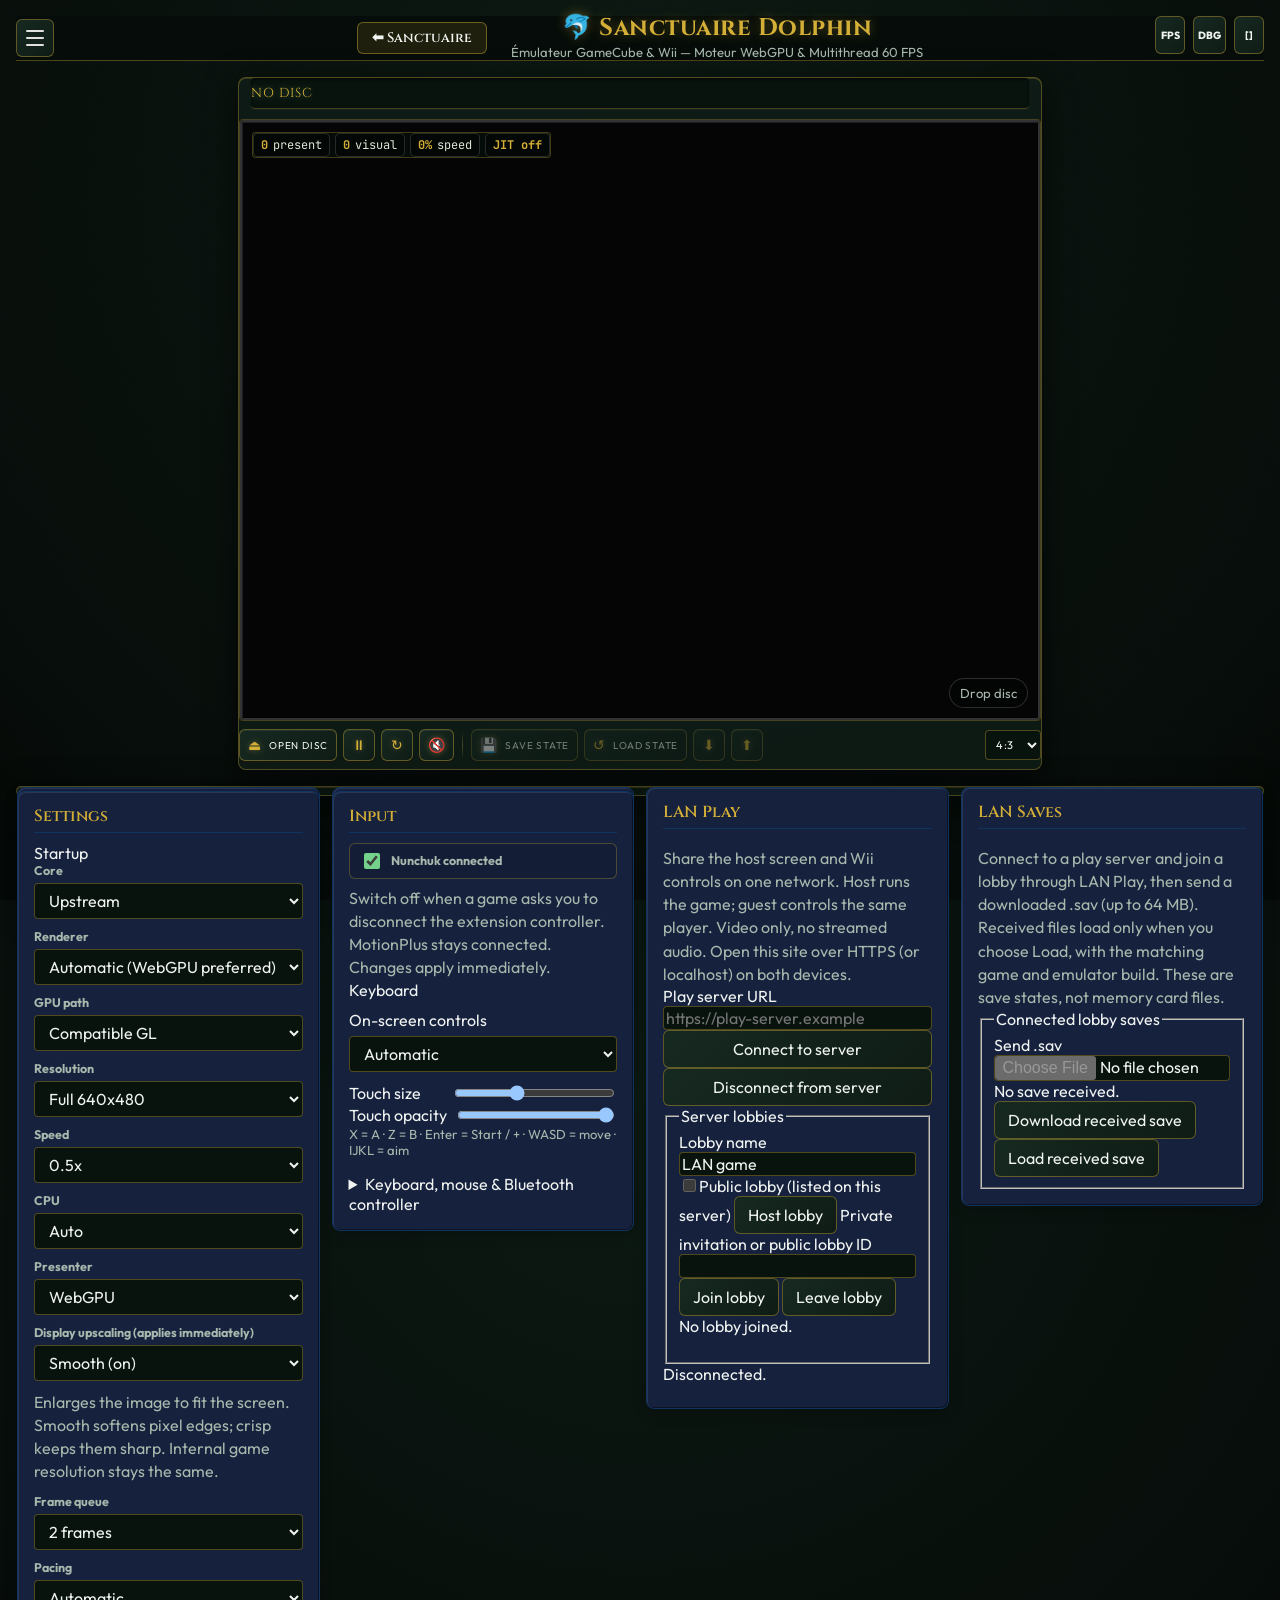
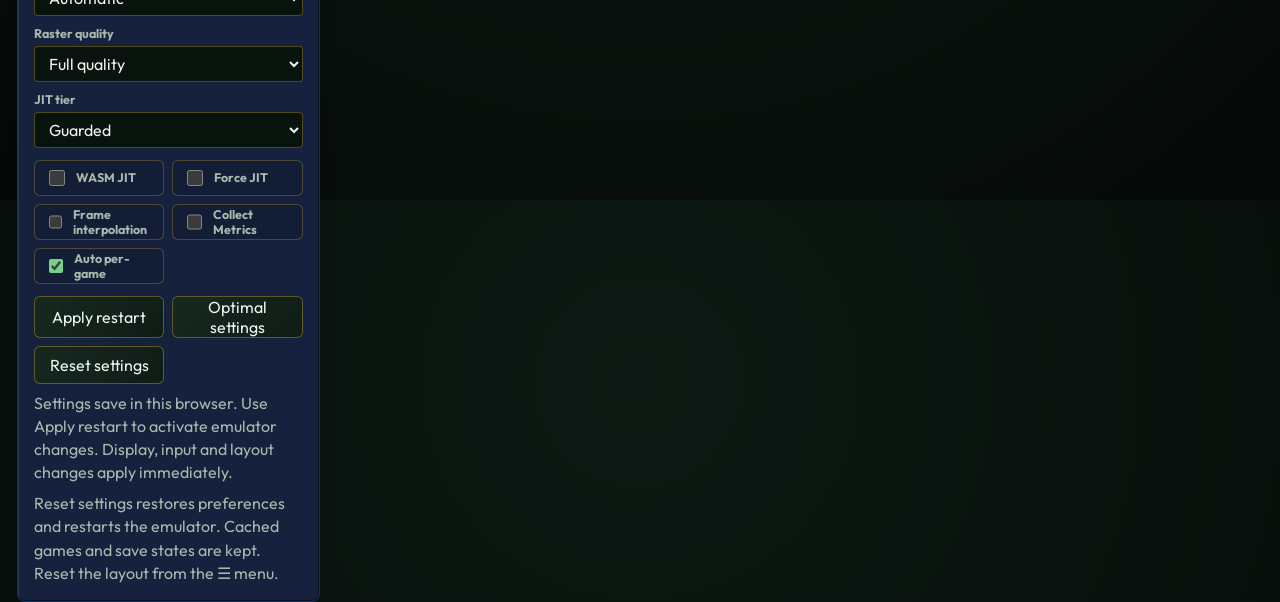
==== emulators/dolphin/index.html @ 34f6f2fa "feat(dolphin): intégrer l'émulateur GameCube et Wii avec WebGPU 60 FPS et thème Sanctuaire" ====
<!doctype html>
<html lang="fr">
  <head>
    <meta charset="utf-8">
    <meta name="viewport" content="width=device-width, initial-scale=1, viewport-fit=cover">
    <title>Sanctuaire Dolphin — GameCube &amp; Wii — Quentin Beaud</title>
    <link rel="icon" type="image/svg+xml" href="./app-icon.svg" />
    <link rel="stylesheet" href="./src/styles.css">
    <link rel="stylesheet" href="./src/azahar-theme.css">
    <link rel="stylesheet" href="./dark-sanctuary.css">
  </head>
  <body>
    <div class="app-shell">
      <header class="topbar">
        <a href="../../#retro-vault" class="sanctuary-back-btn" title="Retourner au Sanctuaire RetroVault">⬅ Sanctuaire</a>
        <button type="button" class="menu-toggle" id="btn-layout-menu" aria-label="Layout menu" aria-expanded="false" aria-controls="layout-menu"><span></span><span></span><span></span></button>
        <div class="brand">
          <span class="mark" aria-hidden="true"></span>
          <div>
            <h1>🐬 Sanctuaire Dolphin</h1>
            <p id="coreLabel">Émulateur GameCube &amp; Wii — Moteur WebGPU &amp; Multithread 60 FPS</p>
          </div>
        </div>
        <div class="topbar-actions">
          <span class="status-pill" id="statusPill">Booting</span>
          <button class="icon-button" id="overlayToggle" type="button" title="Toggle FPS overlay" aria-pressed="true">FPS</button>
          <button class="icon-button" id="debugToggle" type="button" title="Toggle diagnostics" aria-expanded="false" aria-controls="debugPanel">DBG</button>
          <button class="icon-button tip" id="panelToggle" type="button"
                  data-tip="Show or hide the side panel" aria-expanded="true"
                  aria-controls="controlPanel" aria-label="Hide side panel">PANEL</button>
          <button class="icon-button" id="fullscreenButton" type="button" title="Fullscreen" aria-label="Fullscreen">[]</button>
        </div>
      </header>

          <aside class="layout-menu" id="layout-menu" hidden aria-label="Layout menu">
        <div class="layout-menu-header">
            <h2>☰ Layout</h2>
            <button type="button" class="btn btn-secondary layout-menu-close" id="btn-layout-menu-close" aria-label="Close layout menu">✕</button>
        </div>
        <div class="speed-control">
            <label for="layout-widget-width">
                <span>Widget width</span><output id="layout-widget-width-value">260px</output>
            </label>
            <input id="layout-widget-width" type="range" min="200" max="480" step="10" value="260"
                   aria-label="Minimum widget width">
        </div>
        <div class="speed-control">
            <label for="layout-gap">
                <span>Spacing</span><output id="layout-gap-value">12px</output>
            </label>
            <input id="layout-gap" type="range" min="4" max="28" step="2" value="12" aria-label="Spacing between widgets">
        </div>
        <label class="mode-help audio-toggle">
            <input type="checkbox" id="layout-beside-screen" checked>
            Place widgets beside the screen when there is room
        </label>
        <h3 class="layout-menu-subhead">Widgets</h3>
        <ul class="layout-widget-list" id="layout-widget-list"></ul>
        <div class="mode-help">Drag a widget by its title to move it, drag its corner to resize it, or use the buttons here. Double-click a corner to reset that widget's size.</div>
        <button type="button" class="btn btn-primary" id="btn-layout-reset" style="margin-top:10px;">↺ Reset to default layout</button>
        <button type="button" class="btn btn-secondary" id="resetAllButton" style="margin-top:10px;">Reset all settings &amp; layout</button>
        <p class="mode-help">Resetting settings restarts the emulator. Cached games and save states are kept.</p>
    </aside>
    <div class="layout-menu-backdrop" id="layout-menu-backdrop" hidden></div>


      <main class="workspace main-layout">
        <section class="play-area canvas-panel" aria-label="Emulator">
          <div class="crt-set" id="dropZone">
            <!-- LCD strip in the bezel. Carries the game identity that used to
                 live in the side panel, so the panel can be hidden entirely
                 without losing what is loaded. -->
            <div class="lcd-strip" aria-hidden="true">
              <span class="lcd-title" id="lcdTitle">NO DISC</span>
              <span class="lcd-meta" id="lcdMeta"></span>
            </div>
            <div class="crt-bezel">
              <div class="screen-viewport">
                <canvas id="screen" width="640" height="480" aria-label="Emulator screen"></canvas>
                <div class="blank-probe-notice" id="blankProbeNotice" role="status" hidden></div>
                <div class="screen-osd" id="screenHud">
                  <span><strong id="hudFps">0</strong> present</span>
                  <span><strong id="hudVisualFps">0</strong> visual</span>
                  <span><strong id="hudSpeed">0%</strong> speed</span>
                  <span><strong id="hudJit">JIT off</strong></span>
                  <span id="hudResolution">640x480</span>
                  <span><strong id="hudCoreFps">0</strong> core</span>
                  <span><strong id="hudFrame">0</strong> frame</span>
                  <span><strong id="hudGlSwap">0</strong> gl</span>
                  <span><strong id="hudMode">-</strong></span>
                  <span><strong id="hudWatchdog">0/0</strong> wd</span>
                  <span><strong id="hudGap">0/0</strong>ms gap</span>
                  <span><strong id="hudGlError">0x0</strong> glerr</span>
                  <span><strong id="hudDraw">0/0</strong> draw</span>
                  <span><strong id="hudNz">0</strong> nz</span>
                  <span><strong id="hudUnderDrop">0/0</strong> u/d</span>
                  <span><strong id="hudQueue">0/0</strong> q</span>
                  <span><strong id="hudJitCache">0/0</strong> jitc</span>
                  <span><strong id="hudRunloop">-/-</strong>us runloop</span>
                  <span><strong id="hudWgx">-</strong> wgx</span>
                  <span id="hudStatus" style="opacity:.7"></span>
                </div>
                <div class="drop-badge" id="dropBadge">Drop disc</div>
                <div class="scanlines" aria-hidden="true"></div>
              </div>
            </div>
            <div class="crt-footer">
              <span class="power-light"></span>
              <div class="transport" aria-label="Playback controls">
                <label class="file-button tip" data-tip="Open a GameCube disc image">
                  <span class="glyph" aria-hidden="true">&#x23CF;</span>
                  <span class="btn-text">Open disc</span>
                  <input id="romInput" type="file" accept=".iso,.gcm,.rvz,.wbfs,.wad,.dol,.elf">
                </label>
                <button id="runButton" class="tip" type="button" data-tip="Pause or resume emulation" aria-label="Pause">
                  <span class="glyph" aria-hidden="true">&#x23F8;</span>
                </button>
                <button id="resetButton" class="tip" type="button" data-tip="Reset the console" aria-label="Reset">
                  <span class="glyph" aria-hidden="true">&#x21BB;</span>
                </button>
                <button id="muteButton" class="tip" type="button" data-tip="Mute or unmute audio" aria-label="Muted">
                  <span class="glyph" aria-hidden="true">&#x1F507;</span>
                </button>
                <span class="transport-sep" aria-hidden="true"></span>
                <button id="saveButton" class="tip" type="button" data-tip="Save state to the selected slot" aria-label="Save state" disabled>
                  <span class="glyph" aria-hidden="true">&#x1F4BE;</span>
                  <span class="btn-text">Save state</span>
                </button>
                <button id="loadButton" class="tip" type="button" data-tip="Load state from the selected slot" aria-label="Load state" disabled>
                  <span class="glyph" aria-hidden="true">&#x21BA;</span>
                  <span class="btn-text">Load state</span>
                </button>
                <button id="dlStateButton" class="tip" type="button" data-tip="Download the current save state" aria-label="Download state" disabled>
                  <span class="glyph" aria-hidden="true">&#x2B07;</span>
                </button>
                <label class="file-button tip" data-tip="Upload a save state file" aria-label="Upload state">
                  <span class="glyph" aria-hidden="true">&#x2B06;</span>
                  <input id="ulStateInput" type="file" accept=".sav" disabled>
                </label>
              </div>
                            <label class="aspect-select tip" data-tip="Screen aspect ratio">
                <span class="sr-only">Aspect ratio</span>
                <select id="aspectSelect">
                  <option value="4:3">4:3</option>
                  <option value="16:9">16:9</option>
                </select>
              </label>
              <span class="volume-dial tip" data-tip="Volume">
                            <input id="volumeDial" type="range" min="0" max="100" value="100"
                            aria-label="Volume" orient="vertical">
                            <span class="dial-face" aria-hidden="true"><i></i></span>
                            </span>
                            </div>
                            </div>

              <div class="touch-controls" id="touch-controls" role="group" aria-label="On-screen controls" hidden>
                <div class="touch-half touch-left">
                  <div class="touch-shoulders"><button class="touch-btn touch-shoulder" data-touch-button="L" aria-label="Nunchuk C / left trigger">C / L</button><button class="touch-btn touch-shoulder" data-touch-button="R" aria-label="Nunchuk Z / right trigger">Z / R</button></div>
                  <div class="touch-stick" data-touch-stick="main" role="group" aria-label="Movement stick"><i class="touch-stick-knob"></i></div>
                  <div class="touch-dpad" role="group" aria-label="D-pad">
                    <button class="touch-dpad-arm touch-dpad-up" data-touch-button="D_UP" aria-label="D-pad up"></button><button class="touch-dpad-arm touch-dpad-left" data-touch-button="D_LEFT" aria-label="D-pad left"></button><button class="touch-dpad-arm touch-dpad-right" data-touch-button="D_RIGHT" aria-label="D-pad right"></button><button class="touch-dpad-arm touch-dpad-down" data-touch-button="D_DOWN" aria-label="D-pad down"></button><span class="touch-dpad-center"></span>
                  </div>
                  <div class="touch-system"><button class="touch-btn touch-system-btn" data-touch-button="Z" aria-label="Minus / GameCube Z">− / Z</button><button class="touch-btn touch-system-btn" data-touch-button="WII_HOME">HOME</button><button class="touch-btn touch-system-btn" data-touch-button="NUNCHUK_SHAKE" aria-label="Shake Nunchuk">NC ↝</button></div>
                </div>
                <div class="touch-half touch-right">
                  <div class="touch-shoulders"><button class="touch-btn touch-shoulder" data-touch-button="START" aria-label="Plus / Start">+ / START</button><button class="touch-btn touch-shoulder" data-touch-button="WII_SHAKE" aria-label="Shake Wii Remote">SHAKE</button></div>
                  <div class="touch-stick touch-stick-cstick" data-touch-stick="pointer" role="group" aria-label="Wii pointer / C-stick"><i class="touch-stick-knob"></i></div>
                  <div class="touch-face">
                    <button class="touch-btn touch-face-btn touch-face-x" data-touch-button="X" aria-label="Wii 1 / GameCube X">1 / X</button><button class="touch-btn touch-face-btn touch-face-y" data-touch-button="Y" aria-label="Wii 2 / GameCube Y">2 / Y</button><button class="touch-btn touch-face-btn touch-face-a" data-touch-button="A">A</button><button class="touch-btn touch-face-btn touch-face-b" data-touch-button="B">B</button>
                  </div>
                </div>
              </div>
                            </section>

                            <aside class="control-panel" id="controlPanel" aria-label="Emulator controls">
                            <div class="controls-panel" id="widget-grid">
                            <section class="panel-block game-block card" data-widget="game">
                            <h2>Game</h2>
<span id="gameSize">No file</span>
                            <p class="game-title" id="gameTitle">No game loaded</p>
                            <p class="muted" id="mountNote">Dolphin WASM core</p>
                            </section>

                            <section class="panel-block card save-state-panel" data-widget="savestates" id="saveStatePanel">
                            <h2>Save states</h2>
                            <p class="save-state-status muted" data-save-status role="status" aria-live="polite">Open a game, then save your progress to a slot.</p>
                            <ol class="save-slot-list" data-save-slots aria-label="Save slots"></ol>
                            <div class="save-state-files">
                            <button type="button" data-save-download disabled>Download .sav</button>
                            <button type="button" data-save-upload disabled>Upload .sav</button>
                            </div>
                            <p class="muted save-state-note">Save stores your current progress; saving again replaces that slot. To continue later, open the same game and choose Load. Slots stay in this browser for the same emulator build. Download .sav for a backup. The Save state / Load state buttons use the selected slot, including in fullscreen.</p>
                            </section>

                            <section class="panel-block card" data-widget="lanplay" id="lanPlay">
                            <h2>LAN Play</h2>
                            <p class="muted">Share the host screen and Wii controls on one network. Host runs the game; guest controls the same player. Video only, no streamed audio. Open this site over HTTPS (or localhost) on both devices.</p>
                            <label>Play server URL<input id="lanServerUrl" type="url" placeholder="https://play-server.example"></label>
                            <button id="lanConnect" type="button">Connect to server</button>
                            <button id="lanDisconnect" type="button">Disconnect from server</button>
                            <fieldset id="lanLobbyActions" disabled>
                            <legend>Server lobbies</legend>
                            <label>Lobby name<input id="lanLobbyName" maxlength="60" value="LAN game"></label>
                            <label><input id="lanPublic" type="checkbox">Public lobby (listed on this server)</label>
                            <button id="lanHost" type="button">Host lobby</button>
                            <label>Private invitation or public lobby ID<input id="lanInvite"></label>
                            <button id="lanJoin" type="button">Join lobby</button>
                            <button id="lanLeave" type="button">Leave lobby</button>
                            <p id="lanRoom" role="status">No lobby joined.</p>
                            <ul id="lanLobbies" aria-label="Public lobbies"></ul>
                            </fieldset>
                            <p id="lanStatus" role="status" aria-live="polite">Disconnected.</p>
                            <video id="lanVideo" controls autoplay playsinline muted hidden></video>
                            <div id="lanControls" aria-label="Remote controls"></div>
                            </section>
                            <section class="panel-block card" data-widget="lansaves">
                            <h2>LAN Saves</h2>
                            <p class="muted">Connect to a play server and join a lobby through LAN Play, then send a downloaded .sav (up to 64 MB). Received files load only when you choose Load, with the matching game and emulator build. These are save states, not memory card files.</p>
                            <fieldset id="lanSaveActions" disabled><legend>Connected lobby saves</legend>
                            <label>Send .sav<input id="lanSend" type="file" accept=".sav"></label>
                            <p id="lanReceived" role="status">No save received.</p>
                            <button id="lanDownload" type="button" disabled>Download received save</button>
                            <button id="lanLoad" type="button" disabled>Load received save</button>
                            </fieldset>
                            </section>

                            <form class="settings-panel card" data-widget="settings" data-default-span="2" id="settingsForm">
                            <h2>Settings</h2>
<span id="settingsSummary">Startup</span>

                            <div class="setting-grid">
                            <label>
                              <span>Core</span>
                              <select id="settingCore">

                              <option value="upstream">Upstream</option>
                              </select>
                            </label>

                            <label>
                              <span>Renderer</span>
                              <select id="settingVideo">
                              <option value="auto">Automatic (WebGPU preferred)</option>
                              <option value="software">Software fallback</option>
                              <option value="wgpu">WebGPU hardware (experimental)</option>
                              <option value="ogl">OpenGL GPU</option>
                              <option value="null">Null video</option>
                              </select>
                            </label>

                            <label>
                              <span>GPU path</span>
                              <select id="settingOglProxy">
                              <option value="proxy">Compatible GL</option>
                              <option value="worker">Direct worker GL</option>
                              <option value="main">Main thread GL</option>
                              <option value="readback">Readback debug</option>
                              </select>
                            </label>

                            <label>
                              <span>Resolution</span>
                              <select id="settingResolution">
                              <option value="full">Full 640x480</option>
                              <option value="0.75">75% present</option>
                              <option value="half">Half 320x240</option>
                              </select>
                            </label>

                            <label>
                              <span>Speed</span>
                              <select id="settingSpeed">
                              <option value="0.5">0.5x</option>
                              <option value="0.75">0.75x</option>
                              <option value="1">1x</option>
                              <option value="1.25">1.25x</option>
                              <option value="1.5">1.5x</option>
                              <option value="unlimited">Unlimited</option>
                              </select>
                            </label>

                            <label>
                              <span>CPU</span>
                              <select id="settingCpu">
                              <option value="auto">Auto</option>
                              <option value="single">Single thread</option>
                              <option value="dual">Dual core</option>
                              </select>
                            </label>

                            <label>
                              <span>Presenter</span>
                              <select id="settingPresenter">
                              <option value="webgpu">WebGPU</option>
                              <option value="webgl">WebGL</option>
                              <option value="2d">Canvas 2D</option>
                              </select>
                            </label>

                            <label>
                              <span>Display upscaling (applies immediately)</span>
                              <select id="displayUpscaling">
                                <option value="smooth" selected>Smooth (on)</option>
                                <option value="crisp">Crisp pixels</option>
                              </select>
                            </label>
                            <p class="muted">Enlarges the image to fit the screen. Smooth softens pixel edges; crisp keeps them sharp. Internal game resolution stays the same.</p>

                            <label>
                              <span>Frame queue</span>
                              <select id="settingQueue">
                              <option value="2">2 frames</option>
                              <option value="4">4 frames</option>
                              <option value="8">8 frames</option>
                              <option value="12">12 frames</option>
                              </select>
                            </label>

                            <label>
                              <span>Pacing</span>
                              <select id="settingPacing">
                              <option value="auto">Automatic</option>
                              <option value="tick">Tick</option>
                              <option value="smooth">Smooth</option>
                              <option value="direct">Direct</option>
                              </select>
                            </label>

                            <label>
                              <span>Raster quality</span>
                              <select id="settingFastSw">
                              <option value="0">Full quality</option>
                              <option value="1">Balanced</option>
                              <option value="2">Emergency speed</option>
                              </select>
                            </label>

                            <label>
                              <span>JIT tier</span>
                              <select id="settingJitTier">
                              <option value="guarded">Guarded</option>
                              <option value="mixed">Mixed experimental</option>
                              </select>
                            </label>
                            </div>

                            <div class="toggle-row">
                            <label class="switch-line">
                              <input id="settingWasmJit" type="checkbox">
                              <span>WASM JIT</span>
                            </label>
                            <label class="switch-line">
                              <input id="settingForceJit" type="checkbox">
                              <span>Force JIT</span>
                            </label>
                            <label class="switch-line" title="Hardware WebGPU on 90 Hz+ displays: adds motion-interpolated in-between images. Game speed and physics are unchanged; adds up to one frame of delay.">
                              <input id="settingFrameInterp" type="checkbox">
                              <span>Frame interpolation</span>
                            </label>
                            <label class="switch-line">
                              <input id="settingMetrics" type="checkbox">
                              <span>Collect Metrics</span>
                            </label>
                            <label class="switch-line tip" data-tip="Pick the renderer from measured per-game results">
                              <input id="settingAutoProfile" type="checkbox" checked>
                              <span>Auto per-game</span>
                            </label>
                            </div>

                            <div class="settings-actions">
                            <button id="settingsApplyButton" type="submit">Apply restart</button>
                            <button id="settingsPresetButton" type="button" title="Hardware WebGPU with software fallback and automatic JIT startup">Optimal settings</button>
                            <button id="settingsResetButton" type="button">Reset settings</button>
                            </div>
                            <p class="muted" id="settingsSaveStatus" role="status">Settings save in this browser. Use Apply restart to activate emulator changes. Display, input and layout changes apply immediately.</p>
                            <p class="muted">Reset settings restores preferences and restarts the emulator. Cached games and save states are kept. Reset the layout from the ☰ menu.</p>
                            </form>

                            <section class="panel-block card" data-widget="input">
                            <h2>Input</h2>
                            <label class="switch-line"><input id="nunchukConnected" type="checkbox" role="switch" checked><span>Nunchuk connected</span></label>
                            <p class="muted">Switch off when a game asks you to disconnect the extension controller. MotionPlus stays connected. Changes apply immediately.</p>
<span id="inputSource">Keyboard</span>
                            <div class="control-grid" id="controlGrid"></div>
                            <label class="touch-mode-label">On-screen controls <select id="touchMode"><option value="auto">Automatic</option><option value="on">Always show</option><option value="off">Hidden</option></select></label>
                            <label class="touch-look-label">Touch size <input id="touchSize" type="range" min="70" max="150" step="5" value="100" aria-label="On-screen control size"></label>
                            <label class="touch-look-label">Touch opacity <input id="touchOpacity" type="range" min="20" max="100" step="5" value="100" aria-label="On-screen control opacity"></label>
                            <p class="keyboard-hint">X = A · Z = B · Enter = Start / + · WASD = move · IJKL = aim</p>
                            <details class="input-settings"><summary>Keyboard, mouse &amp; Bluetooth controller</summary>
                            <p>GameCube port 1 and Wii Remote + Nunchuk. Wii: X = A, Z = B, V/B = 1/2, Enter = +, C = −, Q/E = Nunchuk C/Z, H = Home. Keyboard: WASD main stick, IJKL C-stick, arrows D-pad, X/Z/V/B face buttons, Enter Start, Q/E triggers, C Z.</p>
                            <div id="keyboardBindings" class="control-grid"></div>
                            <button type="button" id="resetBindings">Reset keyboard bindings</button>
                            <label>Mouse / Wii pointer <select id="mouseMode"><option value="cstick" selected>Wii pointer / C-stick</option><option value="stick">Main stick</option><option value="tilt">Wii tilt (hold and drag)</option><option value="off">Disabled</option></select></label>
                            <p>Mouse hover tracks the Wii pointer over the play area by default, including fullscreen. No click is needed to aim. Main stick: hold and drag, release to center. Left / right buttons = A / B. Middle click = Remote shake; Shift + middle click or Forward side button = Nunchuk shake. In Wii tilt mode, hold and drag from the center; release to stop tilting. Minus remains on keyboard C.</p>
                            <p>Simulated Wii motion: Space = Remote shake, left Shift = Nunchuk shake, numpad 4/6/8/2 = tilt left/right/forward/backward. All bindings can be changed above.</p>
                            <label>Controller <select id="controllerSelect"><option value="auto">Automatic</option><option value="off">Disabled</option></select></label>
                            <label>Controller right stick <select id="controllerMotionMode"><option value="pointer">Wii pointer / C-stick</option><option value="tilt">Wii tilt</option></select></label>
                            <label>Stick deadzone <input id="controllerDeadzone" type="range" min="0" max="0.5" step="0.01" value="0.18"></label>
                            <p id="controllerStatus" role="status">Pair in device Bluetooth settings, then press a controller button.</p>
                            <p>USB and Bluetooth standard controllers: face buttons A/B/1/2, left stick = Nunchuk, right stick = Wii pointer, D-pad, Start = +, shoulders/triggers = Nunchuk C/Z, Select = −, Guide = Home. GameCube mappings also work. Click the left / right stick to shake the Remote / Nunchuk. Select Wii tilt above to tilt with the right stick; release to center. These controls simulate motion; physical controller motion sensors are not required.</p>
                            </details>
                            </section>
<section class="debug-panel" id="debugPanel" aria-label="Diagnostics" hidden>
                            <section class="panel-block">
                            <div class="section-heading">
                            <h2>Boot</h2>
                            <span id="bootStatus">No disc</span>
                            </div>
                            <div class="metric-row">
                            <span>Apploader</span>
                            <strong id="bootApploader">-</strong>
                            </div>
                            <div class="metric-row">
                            <span>Boot DOL</span>
                            <strong id="bootDol">-</strong>
                            </div>
                            <div class="metric-row">
                            <span>FST</span>
                            <strong id="bootFst">-</strong>
                            </div>
                            <div class="metric-row">
                            <span>Image</span>
                            <strong id="bootImage">-</strong>
                            </div>
                            <div class="metric-row">
                            <span>Entry</span>
                            <strong id="bootEntry">-</strong>
                            </div>
                            <p class="muted compact" id="bootBlocker">No boot attempt</p>
                            <div class="root-entry-list" id="rootEntryList" aria-label="Disc root entries"></div>
                            </section>

                            <section class="panel-block">
                            <div class="section-heading">
                            <h2>Runtime</h2>
                            <span id="coreMode">Demo</span>
                            </div>
                            <div class="metric-row">
                            <span>Frame</span>
                            <strong id="frameCounter">0</strong>
                            </div>
                            <div class="metric-row">
                            <span>Present FPS</span>
                            <strong id="fpsCounter">0</strong>
                            </div>
                            <div class="metric-row">
                            <span>Visual FPS</span>
                            <strong id="visualFpsCounter">0</strong>
                            </div>
                            <div class="metric-row">
                            <span>UI FPS</span>
                            <strong id="uiFpsCounter">0</strong>
                            </div>
                            <div class="metric-row">
                            <span>Core FPS</span>
                            <strong id="coreFpsCounter">0</strong>
                            </div>
                            <div class="metric-row">
                            <span>Game Speed</span>
                            <strong id="gameSpeedCounter">0%</strong>
                            </div>
                            <div class="metric-row">
                            <span>Frame Gap</span>
                            <strong id="presentationGapCounter">0 ms</strong>
                            </div>
                            <div class="metric-row">
                            <span>Latency</span>
                            <strong id="presentationLagCounter">0f / 0 ms</strong>
                            </div>
                            <div class="metric-row">
                            <span>Audio</span>
                            <strong id="audioStatus">Audio off</strong>
                            </div>
                            <div class="metric-row">
                            <span>Ticks</span>
                            <strong id="coreTicks">0</strong>
                            </div>
                            <div class="metric-row">
                            <span>PPC PC</span>
                            <strong id="ppcPc">-</strong>
                            </div>
                            <div class="metric-row">
                            <span>CPU</span>
                            <strong id="cpuCoreName">-</strong>
                            </div>
                            <div class="metric-row">
                            <span>WASM JIT exp</span>
                            <strong id="ppcWasmJit">0 / 0</strong>
                            </div>
                            <div class="metric-row">
                            <span>WASM Helper</span>
                            <strong id="ppcWasmHelperStats">-</strong>
                            </div>
                            <div class="metric-row">
                            <span>Frame Profile</span>
                            <strong id="frameProfileStats">-</strong>
                            </div>
                            <div class="metric-row">
                            <span>Adapter</span>
                            <strong id="adapterStatus">Fallback</strong>
                            </div>
                            </section>



                            <section class="panel-block">
                            <div class="section-heading">
                            <h2>Source &amp; license</h2>
                            <span>GPL-2.0-or-later</span>
                            </div>
                            <p class="muted compact">Dolphin is free software. <a href="./LICENSE">License</a> · <a id="sourceDownload" href="https://github.com/Shubin123/dolphin_web/releases/tag/v0.1.3">Download source</a></p>
                            </section>
                            </section>
                            </div>
</aside>
                            </main>
                            </div>

                            <script type="module" src="./src/pages-bootstrap.js"></script>
                            </body>
                            </html>
---- emulators/dolphin/src/styles.css ----
:root {
  --aspect-w: 4;
  --aspect-h: 3;
  color-scheme: dark;
  --bg: #111312;
  --surface: #1d201b;
  --surface-2: #252923;
  --cabinet: #3a3d36;
  --cabinet-dark: #232722;
  --glass: #050706;
  --line: #46493f;
  --line-soft: rgba(255, 255, 255, 0.1);
  --text: #f2eee2;
  --muted: #aaa79a;
  --dim: #737064;
  --green: #73d18b;
  --amber: #e7b75a;
  --red: #e2655d;
  --blue: #8ab8d9;
  --button: #2e312b;
  --button-hover: #3b4036;
  --focus: #e7b75a;
}

* {
  box-sizing: border-box;
}

[hidden] {
  display: none !important;
}

html,
body {
  min-height: 100%;
}

body {
  margin: 0;
  background:
    linear-gradient(180deg, #181a16 0%, var(--bg) 38%, #0f1110 100%);
  color: var(--text);
  font-family:
    Inter, ui-sans-serif, system-ui, -apple-system, BlinkMacSystemFont, "Segoe UI",
    sans-serif;
  letter-spacing: 0;
}

button,
input,
select {
  font: inherit;
}

button,
.file-button,
select {
  border: 1px solid var(--line);
  border-radius: 6px;
  background: var(--button);
  color: var(--text);
}

button,
.file-button {
  cursor: pointer;
  min-height: 38px;
  padding: 0 13px;
  display: inline-flex;
  align-items: center;
  justify-content: center;
  gap: 8px;
  transition:
    background 120ms ease,
    border-color 120ms ease,
    transform 120ms ease;
}

button:hover,
.file-button:hover,
select:hover {
  background: var(--button-hover);
  border-color: #69604f;
}

button:active,
.file-button:active {
  transform: translateY(1px);
}

button:focus-visible,
.file-button:focus-within,
select:focus-visible,
input:focus-visible {
  outline: 2px solid var(--focus);
  outline-offset: 2px;
}

button.active {
  border-color: rgba(115, 209, 139, 0.65);
  color: var(--green);
  background: rgba(115, 209, 139, 0.11);
}

select {
  width: 100%;
  min-height: 36px;
  padding: 0 10px;
}

code {
  color: var(--amber);
  font-size: 0.92em;
}

h1,
h2,
p {
  margin: 0;
}

.app-shell {
  min-height: 100vh;
  display: grid;
  grid-template-rows: auto 1fr;
}

.topbar {
  min-height: 66px;
  border-bottom: 1px solid var(--line);
  background: rgba(17, 19, 18, 0.96);
  display: flex;
  align-items: center;
  justify-content: space-between;
  gap: 16px;
  padding: 11px 24px;
}

.brand {
  display: flex;
  align-items: center;
  gap: 12px;
  min-width: 0;
}

.mark {
  width: 34px;
  height: 34px;
  border-radius: 7px;
  background:
    linear-gradient(135deg, transparent 48%, rgba(0, 0, 0, 0.3) 49% 51%, transparent 52%),
    linear-gradient(135deg, var(--green), var(--amber));
  box-shadow: 0 0 0 1px rgba(255, 255, 255, 0.08) inset;
  flex: 0 0 auto;
}

h1 {
  font-size: 1.34rem;
  line-height: 1.05;
}

.brand p {
  color: var(--muted);
  margin-top: 3px;
  font-size: 0.86rem;
}

.topbar-actions {
  display: flex;
  align-items: center;
  gap: 8px;
}

.status-pill {
  border: 1px solid rgba(115, 209, 139, 0.36);
  border-radius: 999px;
  color: var(--green);
  background: rgba(115, 209, 139, 0.08);
  padding: 7px 12px;
  font-size: 0.86rem;
  white-space: nowrap;
}

.status-pill.paused {
  color: var(--amber);
  border-color: rgba(231, 183, 90, 0.36);
  background: rgba(231, 183, 90, 0.1);
}

.status-pill.error {
  color: var(--red);
  border-color: rgba(226, 101, 93, 0.42);
  background: rgba(226, 101, 93, 0.12);
}

.icon-button {
  min-width: 46px;
  padding: 0 10px;
  font-size: 0.78rem;
  font-weight: 800;
  text-transform: uppercase;
  white-space: nowrap;
}

.workspace {
  display: grid;
  grid-template-columns: minmax(0, 1fr) 372px;
  min-height: 0;
}

.play-area {
  min-width: 0;
  min-height: 0;
  align-self: start;
  display: grid;
  grid-template-rows: minmax(0, 1fr) auto auto;
  gap: 12px;
  padding: 20px 24px 18px;
}

.crt-set {
  position: relative;
  align-self: start;
  justify-self: center;
  /* Fit to whichever dimension runs out first, live: the width the available
     height allows at the chosen ratio, or the column width. Both terms are
     relative units, so dragging the window resizes the console continuously
     with no JS. The 1.32 fudge this replaced was 4:3 baked in, which meant
     16:9 could not use the extra width. --crt-chrome is the header, LCD strip
     and footer that sit outside the picture. */
  width: min(100%, calc((100dvh - var(--crt-chrome, 210px)) * var(--aspect-w, 4) / var(--aspect-h, 3)));
  /* No fixed cap: at 16:9 the console should be free to fill a wide window. */
  max-width: 100%;
  min-width: min(100%, 360px);
  border: 1px solid #56503f;
  border-radius: 8px;
  background:
    linear-gradient(180deg, rgba(255, 255, 255, 0.07), transparent 20%),
    var(--cabinet);
  box-shadow:
    0 22px 70px rgba(0, 0, 0, 0.42),
    0 0 0 1px rgba(0, 0, 0, 0.4) inset;
  padding: 18px 18px 12px;
}

.crt-set.dragging {
  border-color: var(--amber);
  box-shadow:
    0 22px 70px rgba(0, 0, 0, 0.42),
    0 0 0 2px rgba(231, 183, 90, 0.38) inset;
}

.crt-bezel {
  border: 1px solid #181814;
  border-radius: 8px;
  background:
    linear-gradient(135deg, rgba(255, 255, 255, 0.08), transparent 18%),
    var(--cabinet-dark);
  padding: 18px;
}

.screen-viewport {
  position: relative;
  /* Driven by the aspect selector; fullscreen reuses the same numbers to
     compute a fit against the real display. */
  aspect-ratio: var(--aspect-w, 4) / var(--aspect-h, 3);
  border: 2px solid #080908;
  border-radius: 8px;
  background: var(--glass);
  overflow: hidden;
  box-shadow:
    0 0 34px rgba(0, 0, 0, 0.55) inset,
    0 0 0 1px rgba(255, 255, 255, 0.07);
}

canvas {
  display: block;
  width: 100%;
  height: 100%;
  image-rendering: auto;
  background: #050505;
}

/* Override theme filtering only when explicitly selected. Composition scales
   the existing surface at window/fullscreen size without resizing the core. */
[data-upscaling="smooth"] #screen { image-rendering: auto; }
[data-upscaling="crisp"] #screen { image-rendering: pixelated; }

.blank-probe-notice {
  position: absolute;
  left: 50%;
  top: 50%;
  z-index: 3;
  width: min(76%, 560px);
  transform: translate(-50%, -50%);
  border: 1px solid rgba(231, 183, 90, 0.72);
  border-radius: 8px;
  background: rgba(20, 16, 7, 0.92);
  color: var(--amber);
  padding: 14px 18px;
  font-size: clamp(0.82rem, 2vw, 1.05rem);
  font-weight: 700;
  line-height: 1.4;
  text-align: center;
  pointer-events: none;
}

.scanlines {
  position: absolute;
  inset: 0;
  pointer-events: none;
  background:
    linear-gradient(180deg, rgba(255, 255, 255, 0.025), transparent 18%, rgba(0, 0, 0, 0.12)),
    repeating-linear-gradient(
      180deg,
      rgba(255, 255, 255, 0.018) 0,
      rgba(255, 255, 255, 0.018) 1px,
      transparent 1px,
      transparent 6px
    );
  opacity: 0.12;
  mix-blend-mode: screen;
}

.screen-osd {
  position: absolute;
  left: 10px;
  top: 10px;
  z-index: 2;
  max-width: calc(100% - 20px);
  display: flex;
  flex-wrap: wrap;
  gap: 5px;
  pointer-events: none;
}

.screen-osd span {
  min-height: 24px;
  border: 1px solid rgba(255, 255, 255, 0.14);
  border-radius: 5px;
  background: rgba(4, 6, 5, 0.68);
  color: #dfe8d7;
  display: inline-flex;
  align-items: center;
  gap: 5px;
  padding: 3px 7px;
  font-size: 0.75rem;
  font-variant-numeric: tabular-nums;
  text-shadow: 0 1px 0 rgba(0, 0, 0, 0.7);
}

.screen-osd strong {
  color: var(--green);
}

.drop-badge {
  position: absolute;
  right: 10px;
  bottom: 10px;
  z-index: 2;
  border: 1px solid rgba(255, 255, 255, 0.16);
  border-radius: 999px;
  background: rgba(4, 6, 5, 0.74);
  color: var(--muted);
  padding: 6px 10px;
  font-size: 0.82rem;
  pointer-events: none;
}

/* The transport now lives in this row, between the power light and the volume
   dial, so the keys read as part of the console rather than a toolbar parked
   under it. The speaker grille is gone -- the keys occupy that span. */
.crt-footer {
  min-height: 42px;
  display: grid;
  /* power light | transport (flexes) | aspect | volume dial */
  grid-template-columns: 18px minmax(0, 1fr) auto auto;
  align-items: center;
  gap: 12px;
  padding-top: 11px;
}

.power-light {
  width: 10px;
  height: 10px;
  border-radius: 50%;
  background: var(--green);
  box-shadow: 0 0 12px rgba(115, 209, 139, 0.75);
  justify-self: center;
}

.speaker-grille {
  height: 20px;
  border-radius: 5px;
  opacity: 0.72;
  background:
    repeating-linear-gradient(
      90deg,
      rgba(0, 0, 0, 0.42) 0,
      rgba(0, 0, 0, 0.42) 2px,
      transparent 2px,
      transparent 9px
    );
}

.control-knobs {
  display: inline-flex;
  gap: 9px;
}

.control-knobs i {
  width: 28px;
  height: 28px;
  border: 1px solid #181814;
  border-radius: 50%;
  background:
    linear-gradient(90deg, transparent 45%, rgba(0, 0, 0, 0.38) 45% 55%, transparent 55%),
    #4a4d43;
  box-shadow: 0 1px 0 rgba(255, 255, 255, 0.1) inset;
}

/* Was a 6-column grid sized for text labels, which stretched the icon keys
   across the full width. Icons want intrinsic width; only the labelled
   "Open disc" key earns extra room. */
.transport {
  display: flex;
  flex-wrap: wrap;
  gap: 8px;
}

.file-button {
  position: relative;
  /* No overflow:hidden -- it clipped the hover tooltip, which is why the
     upload-state key had no bubble. The file input inside is already
     absolutely positioned at opacity 0, so nothing needs clipping. */
  white-space: nowrap;
}

.file-button input {
  position: absolute;
  inset: 0;
  opacity: 0;
  pointer-events: none;
}

.touch-controls {
  display: none;
  grid-template-columns: 1fr 1fr;
  gap: 16px;
  align-items: center;
}

.touch-dpad {
  display: grid;
  grid-template-columns: repeat(3, 52px);
  grid-template-rows: repeat(3, 48px);
  gap: 6px;
}

.touch-dpad button[data-touch-button="D_UP"] {
  grid-column: 2;
}

.touch-dpad button[data-touch-button="D_LEFT"] {
  grid-column: 1;
  grid-row: 2;
}

.touch-dpad button[data-touch-button="D_RIGHT"] {
  grid-column: 3;
  grid-row: 2;
}

.touch-dpad button[data-touch-button="D_DOWN"] {
  grid-column: 2;
  grid-row: 3;
}

.touch-face {
  display: flex;
  justify-content: flex-end;
  gap: 10px;
}

.touch-face button {
  width: 58px;
  height: 58px;
  border-radius: 50%;
  padding: 0;
}

.keyboard-hint {
  margin: 0;
  color: var(--muted);
  font-size: 0.82rem;
}

.control-panel {
  border-left: 1px solid var(--line);
  background: rgba(32, 31, 26, 0.96);
  padding: 18px;
  overflow: auto;
  display: flex;
  flex-direction: column;
  gap: 18px;
}

.panel-block,
.settings-panel {
  border-bottom: 1px solid var(--line);
  padding-bottom: 18px;
}

.debug-panel {
  display: flex;
  flex-direction: column;
  gap: 18px;
}

.debug-panel .panel-block:last-child,
.control-panel > .panel-block:last-child,
.settings-panel:last-child {
  border-bottom: 0;
  padding-bottom: 0;
}

.section-heading {
  display: flex;
  align-items: center;
  justify-content: space-between;
  gap: 12px;
  margin-bottom: 10px;
}

h2 {
  font-size: 0.82rem;
  text-transform: uppercase;
  color: var(--muted);
  font-weight: 800;
  line-height: 1.1;
}

.section-heading span {
  color: var(--blue);
  font-size: 0.78rem;
  text-align: right;
  overflow-wrap: anywhere;
}

.game-title {
  font-size: 1.02rem;
  line-height: 1.25;
  overflow-wrap: anywhere;
}

.muted {
  color: var(--muted);
  margin-top: 8px;
  line-height: 1.45;
}

.compact {
  font-size: 0.88rem;
}

.setting-grid {
  display: grid;
  grid-template-columns: repeat(2, minmax(0, 1fr));
  gap: 10px;
}

.setting-grid label {
  display: grid;
  gap: 5px;
  min-width: 0;
}

.setting-grid label > span,
.switch-line span {
  color: var(--muted);
  font-size: 0.78rem;
  font-weight: 700;
}

.toggle-row {
  display: grid;
  grid-template-columns: repeat(2, minmax(0, 1fr));
  gap: 8px;
  margin-top: 12px;
}

.switch-line {
  min-height: 36px;
  display: flex;
  align-items: center;
  gap: 8px;
  border: 1px solid var(--line);
  border-radius: 6px;
  background: rgba(0, 0, 0, 0.12);
  padding: 0 10px;
}

.switch-line input {
  width: 16px;
  height: 16px;
  accent-color: var(--green);
}

.settings-actions {
  display: grid;
  grid-template-columns: 1fr 1fr;
  gap: 8px;
  margin-top: 12px;
}

.metric-row {
  min-height: 34px;
  display: flex;
  align-items: center;
  justify-content: space-between;
  gap: 16px;
  border-top: 1px solid rgba(255, 255, 255, 0.06);
}

.metric-row span {
  color: var(--muted);
}

.metric-row strong {
  font-variant-numeric: tabular-nums;
  text-align: right;
  overflow-wrap: anywhere;
  max-width: 62%;
}

.root-entry-list {
  display: grid;
  gap: 6px;
  margin-top: 10px;
}

.root-entry,
.root-entry-empty {
  min-height: 30px;
  border: 1px solid var(--line-soft);
  border-radius: 6px;
  background: rgba(255, 255, 255, 0.025);
  color: var(--muted);
  display: flex;
  align-items: center;
  justify-content: space-between;
  gap: 10px;
  padding: 5px 8px;
  font-size: 0.82rem;
}

.root-entry span {
  min-width: 0;
  overflow: hidden;
  text-overflow: ellipsis;
}

.root-entry strong {
  color: var(--blue);
  font-size: 0.78rem;
  white-space: nowrap;
}

.control-grid {
  display: grid;
  grid-template-columns: repeat(4, minmax(0, 1fr));
  gap: 8px;
}

.control-chip {
  min-height: 34px;
  border-radius: 6px;
  border: 1px solid var(--line);
  background: var(--surface-2);
  color: var(--muted);
  display: grid;
  place-items: center;
  padding: 0 4px;
  font-size: 0.78rem;
  font-weight: 800;
  text-align: center;
}

.control-chip.active {
  color: #08120b;
  background: var(--green);
  border-color: var(--green);
}

@media (max-width: 1120px) {
  .workspace {
    grid-template-columns: 1fr;
  }

  .control-panel {
    border-left: 0;
    border-top: 1px solid var(--line);
    display: grid;
    grid-template-columns: repeat(2, minmax(0, 1fr));
    align-items: start;
  }

  .debug-panel {
    grid-column: 1 / -1;
  }

  .crt-set {
    width: min(100%, 900px);
  }
}

@media (max-width: 760px) {
  .topbar {
    align-items: flex-start;
    padding: 10px 12px;
  }

  .topbar-actions {
    flex-wrap: wrap;
    justify-content: flex-end;
  }

  .play-area {
    padding: 12px;
  }

  .crt-set {
    min-width: 0;
    padding: 10px 10px 8px;
  }

  .crt-bezel {
    padding: 10px;
  }

  .screen-osd {
    top: 7px;
    left: 7px;
  }

  .screen-osd span {
    min-height: 22px;
    padding: 2px 6px;
    font-size: 0.68rem;
  }

  .transport {
    grid-template-columns: repeat(3, minmax(74px, 1fr));
  }

  .touch-controls {
    display: grid;
  }

  .control-panel {
    grid-template-columns: 1fr;
    padding: 14px;
  }

  .setting-grid {
    grid-template-columns: 1fr;
  }

  .control-grid {
    grid-template-columns: repeat(3, minmax(0, 1fr));
  }
}

@media (max-width: 470px) {
  h1 {
    font-size: 1.1rem;
  }

  .brand {
    gap: 9px;
  }

  .mark {
    width: 30px;
    height: 30px;
  }

  .status-pill {
    max-width: 112px;
    overflow: hidden;
    text-overflow: ellipsis;
  }

  .icon-button {
    min-width: 40px;
    padding-inline: 8px;
  }

  .transport,
  .settings-actions,
  .toggle-row {
    grid-template-columns: repeat(2, minmax(0, 1fr));
  }

  .touch-controls {
    gap: 8px;
  }

  .touch-dpad {
    grid-template-columns: repeat(3, 42px);
    grid-template-rows: repeat(3, 42px);
  }

  .touch-dpad button,
  .touch-face button {
    min-height: 42px;
    padding: 0;
    font-size: 0.78rem;
  }
}

/* ---- Retro transport: icon buttons, hover tooltips ------------------ */

/* The transport reads as console hardware rather than a web toolbar:
   inset well, chunky keys, warm amber legends. Icons carry the meaning and
   every control keeps an accessible name, so screen readers are unaffected. */
.transport {
  background: linear-gradient(180deg, var(--cabinet-dark), #1a1d18);
  border: 1px solid var(--line);
  border-radius: 10px;
  box-shadow: inset 0 2px 6px rgba(0, 0, 0, 0.55), 0 1px 0 rgba(255, 255, 255, 0.04);
  padding: 10px 12px;
  gap: 8px;
  align-items: center;
}

.transport button,
.transport .file-button {
  flex: 0 0 auto;
  display: inline-flex;
  align-items: center;
  justify-content: center;
  gap: 8px;
  min-width: 44px;
  min-height: 40px;
  padding: 0 12px;
  border-radius: 7px;
  border: 1px solid #14170f;
  background: linear-gradient(180deg, #3c4137, #2b2f27);
  box-shadow: 0 2px 0 #14170f, inset 0 1px 0 rgba(255, 255, 255, 0.07);
  color: var(--text);
  cursor: pointer;
  transition: transform 80ms ease, box-shadow 80ms ease, background 120ms ease;
}

.transport button:hover,
.transport .file-button:hover {
  background: linear-gradient(180deg, #474d40, #33382e);
}

/* Keys physically depress rather than just changing colour. */
.transport button:active,
.transport .file-button:active {
  transform: translateY(2px);
  box-shadow: 0 0 0 #14170f, inset 0 2px 5px rgba(0, 0, 0, 0.5);
}

.transport button:focus-visible,
.transport .file-button:focus-visible {
  outline: 2px solid var(--focus);
  outline-offset: 2px;
}

.transport .glyph {
  font-size: 17px;
  line-height: 1;
  color: var(--amber);
  text-shadow: 0 0 6px rgba(231, 183, 90, 0.35);
}

.transport .btn-text {
  font-size: 12px;
  letter-spacing: 0.08em;
  text-transform: uppercase;
}

/* Divider between machine controls and save-state controls. */
.transport-sep {
  width: 1px;
  align-self: stretch;
  margin: 2px 4px;
  background: linear-gradient(180deg, transparent, var(--line), transparent);
}

/* ---- Tooltips ------------------------------------------------------- */

/* CSS-only, driven by data-tip. Hidden from assistive tech (aria-label
   already carries the name) and suppressed for touch, where there is no
   hover and the bubble would stick after a tap. */
.tip {
  position: relative;
}

.tip::after {
  content: attr(data-tip);
  position: absolute;
  bottom: calc(100% + 8px);
  left: 50%;
  transform: translateX(-50%) translateY(3px);
  padding: 5px 9px;
  border: 1px solid var(--line);
  border-radius: 5px;
  background: #0d0f0c;
  color: var(--text);
  font-size: 11px;
  letter-spacing: 0.04em;
  white-space: nowrap;
  pointer-events: none;
  opacity: 0;
  transition: opacity 110ms ease, transform 110ms ease;
  box-shadow: 0 4px 14px rgba(0, 0, 0, 0.5);
  z-index: 20;
}

/* Only a shown bubble is rendered, so an idle one near the edge never widens
   the page. */
.tip:not(:hover, :focus-visible)::after { display: none; }

.tip:hover::after,
.tip:focus-visible::after {
  opacity: 1;
  transform: translateX(-50%) translateY(0);
  animation: tip-in 110ms ease;
}

@keyframes tip-in { from { opacity: 0; } }

@media (hover: none) {
  .tip::after { display: none; }
}

/* ---- Collapsible settings ------------------------------------------ */

.section-heading {
  align-items: center;
}

.collapse-toggle {
  margin-left: auto;
  width: 26px;
  height: 26px;
  display: inline-flex;
  align-items: center;
  justify-content: center;
  border: 1px solid var(--line);
  border-radius: 5px;
  background: var(--button);
  color: var(--muted);
  cursor: pointer;
  transition: transform 140ms ease, color 120ms ease, background 120ms ease;
}

.collapse-toggle:hover {
  background: var(--button-hover);
  color: var(--text);
}

.collapse-toggle.collapsed .glyph {
  transform: rotate(-90deg);
}

.collapse-toggle .glyph {
  display: block;
  line-height: 1;
  transition: transform 140ms ease;
}

.collapse-toggle:focus-visible {
  outline: 2px solid var(--focus);
  outline-offset: 2px;
}

/* ---- Bezel LCD strip ------------------------------------------------ */

/* Segment-display readout moulded into the top of the bezel. Carries the
   game identity so the side panel can be hidden entirely. Monospace with
   wide tracking reads as a calculator/VCR display; the faint underlay is the
   unlit-segment glow those panels always have. */
.lcd-strip {
  display: flex;
  align-items: baseline;
  gap: 14px;
  margin: 0 auto 10px;
  padding: 6px 14px;
  max-width: calc(100% - 24px);
  border: 1px solid #0c0f0a;
  border-radius: 4px;
  background: linear-gradient(180deg, #14180f, #0d1009);
  box-shadow: inset 0 1px 3px rgba(0, 0, 0, 0.8), 0 1px 0 rgba(255, 255, 255, 0.04);
  font-family: "DSEG14", ui-monospace, "Cascadia Mono", Menlo, Consolas, monospace;
  overflow: hidden;
}

.lcd-title {
  color: #9fe6a6;
  font-size: 13px;
  letter-spacing: 0.22em;
  text-shadow: 0 0 7px rgba(159, 230, 166, 0.45);
  white-space: nowrap;
  overflow: hidden;
  text-overflow: ellipsis;
}

.lcd-meta {
  margin-left: auto;
  color: #5f8f64;
  font-size: 10px;
  letter-spacing: 0.16em;
  white-space: nowrap;
}

/* ---- Volume dial ---------------------------------------------------- */

/* A real range input under a drawn face: keyboard, screen-reader and drag
   behaviour come free, and the knob rotation is driven from its value. The
   input is transparent rather than display:none so it stays focusable. */
.volume-dial {
  position: relative;
  width: 34px;
  height: 34px;
  flex: 0 0 auto;
}

.volume-dial input {
  position: absolute;
  inset: 0;
  width: 100%;
  height: 100%;
  margin: 0;
  opacity: 0;
  cursor: ns-resize;
  z-index: 2;
}

.dial-face {
  position: absolute;
  inset: 0;
  border-radius: 50%;
  background: radial-gradient(circle at 32% 28%, #4a5044, #23271f 62%, #171a14);
  border: 1px solid #0e110b;
  box-shadow: 0 2px 4px rgba(0, 0, 0, 0.6), inset 0 1px 0 rgba(255, 255, 255, 0.08);
  transform: rotate(var(--angle, 135deg));
  transition: transform 90ms ease;
}

/* The pointer line. */
.dial-face i {
  position: absolute;
  left: 50%;
  top: 4px;
  width: 2px;
  height: 11px;
  margin-left: -1px;
  border-radius: 1px;
  background: var(--amber);
  box-shadow: 0 0 5px rgba(231, 183, 90, 0.6);
}

.volume-dial input:focus-visible + .dial-face {
  outline: 2px solid var(--focus);
  outline-offset: 3px;
}

/* ---- Panel hidden --------------------------------------------------- */

/* With the panel gone the workspace collapses to a single column so the CRT
   takes the reclaimed width. */
body.panel-hidden .workspace {
  grid-template-columns: 1fr;
}

#panelToggle.active {
  border-color: var(--green);
  color: var(--green);
}

/* ---- Transport condensed into the console footer -------------------- */

/* Inside the footer the transport loses its own well and border: the bezel is
   already the container. Keys shrink to icon size and the row scrolls rather
   than wrapping, so the footer stays one line at narrow widths. */
.crt-footer .transport {
  background: none;
  border: 0;
  box-shadow: none;
  padding: 0;
  gap: 6px;
  flex-wrap: nowrap;
  overflow-x: auto;
  scrollbar-width: none;
}

.crt-footer .transport::-webkit-scrollbar { display: none; }

.crt-footer .transport button,
.crt-footer .transport .file-button {
  min-width: 34px;
  min-height: 30px;
  padding: 0 8px;
  border-radius: 6px;
}

.crt-footer .transport .glyph {
  font-size: 14px;
}

/* The disc key keeps its word; at narrow widths the icon alone is enough. */
.crt-footer .transport .btn-text {
  font-size: 10px;
}

@media (max-width: 900px) {
  .crt-footer .transport .btn-text { display: none; }
}

.crt-footer .transport-sep {
  margin: 2px;
}

/* ---- Aspect selector ------------------------------------------------ */

.sr-only {
  position: absolute;
  width: 1px;
  height: 1px;
  padding: 0;
  margin: -1px;
  overflow: hidden;
  clip-path: inset(50%);
  white-space: nowrap;
  border: 0;
}

.aspect-select {
  position: relative;
  display: inline-flex;
  align-items: center;
  flex: 0 0 auto;
}

.aspect-select select {
  min-height: 30px;
  padding: 0 6px;
  border-radius: 6px;
  border: 1px solid #14170f;
  background: linear-gradient(180deg, #3c4137, #2b2f27);
  color: var(--amber);
  font-size: 11px;
  letter-spacing: 0.06em;
  cursor: pointer;
}

.aspect-select select:focus-visible {
  outline: 2px solid var(--focus);
  outline-offset: 2px;
}

/* ---- Fullscreen ----------------------------------------------------- */

/* The bezel fills the display and the screen is fitted inside it rather than
   stretched: width is the smaller of the display width and the width implied
   by the display height at the chosen ratio, so it letterboxes or pillarboxes
   correctly on any monitor instead of assuming 16:9. dvh, not vh, so mobile
   browser chrome does not push the bottom off-screen. */
.crt-set:fullscreen {
  display: flex;
  align-items: center;
  justify-content: center;
  width: 100vw;
  height: 100dvh;
  padding: 0;
  border-radius: 0;
  background: #000;
}

.crt-set:fullscreen .crt-bezel {
  width: 100%;
  height: 100%;
  display: flex;
  align-items: center;
  justify-content: center;
  padding: 0;
  border: 0;
  border-radius: 0;
  background: #000;
  box-shadow: none;
}

.crt-set:fullscreen .screen-viewport {
  width: min(100vw, calc(100dvh * var(--aspect-w) / var(--aspect-h)));
  height: auto;
  max-width: 100vw;
  max-height: 100dvh;
  border: 0;
  border-radius: 0;
}

/* Chrome is hidden in fullscreen so the picture gets the whole display. */
.crt-set:fullscreen .lcd-strip,
.crt-set:fullscreen .crt-footer {
  display: none;
}

/* Prevent Safari gestures from stealing a held emulator control. */
.touch-controls button, .touch-stick, #screen { touch-action: none; -webkit-user-select: none; user-select: none; }
.touch-face { flex-wrap: wrap; }
.touch-stick { width: 100px; height: 100px; border: 2px solid var(--muted); border-radius: 50%; position: relative; justify-self: center; text-align: center; padding-top: 4px; }
.touch-stick i { display: block; width: 36px; height: 36px; border-radius: 50%; background: var(--muted); position: absolute; left: 30px; top: 30px; transform: translate(var(--stick-x, 0px), var(--stick-y, 0px)); pointer-events: none; }
@media (pointer: coarse) { .touch-controls { display: grid; } }
body { padding-bottom: env(safe-area-inset-bottom, 0px); }
@media (max-width: 1120px) {
  .workspace { grid-template-columns: minmax(0, 1fr); }
  .play-area > *, .crt-set > *, .crt-bezel, .screen-viewport { min-width: 0; }
  .library-section { max-width: 100%; }
}

body { padding-left: env(safe-area-inset-left, 0px); padding-right: env(safe-area-inset-right, 0px); }

/* Loading bar shown over the screen from disc selection to the first game frame. */
.boot-progress {
  position: absolute;
  inset: 0;
  z-index: 4;
  display: grid;
  place-items: center;
  padding: 16px;
  background: rgba(5, 8, 16, 0.78);
  pointer-events: none;
  transition: opacity 0.4s ease;
}
.boot-progress.done { opacity: 0; }
.boot-progress-card {
  width: min(88%, 440px);
  min-width: 0;
  padding: 18px 20px;
  border: 1px solid var(--line);
  border-radius: 8px;
  background: var(--surface);
  color: var(--text);
  box-shadow: 0 10px 30px rgba(0, 0, 0, 0.45);
}
.boot-progress-title {
  margin: 0 0 12px;
  overflow: hidden;
  font-weight: 700;
  text-overflow: ellipsis;
  white-space: nowrap;
}
.boot-progress-track {
  height: 10px;
  overflow: hidden;
  border-radius: 999px;
  background: var(--bg);
  box-shadow: inset 0 0 0 1px var(--line);
}
.boot-progress-fill {
  width: 0;
  height: 100%;
  border-radius: inherit;
  background: linear-gradient(90deg, var(--focus), #b4cdfb);
  transition: width 0.12s linear;
}
.boot-progress-row {
  display: flex;
  justify-content: space-between;
  gap: 12px;
  margin-top: 10px;
  font-size: 0.9rem;
}
.boot-progress-percent { color: var(--focus); font-variant-numeric: tabular-nums; }
.boot-progress-detail {
  margin: 6px 0 0;
  color: var(--muted);
  font-size: 0.8rem;
  line-height: 1.4;
  font-variant-numeric: tabular-nums;
}
.boot-progress.failed .boot-progress-stage { color: var(--red); font-weight: 700; }
.boot-progress.failed .boot-progress-fill { background: var(--red); }
.boot-progress-dismiss { margin-top: 12px; pointer-events: auto; }
@media (max-width: 600px) {
  .boot-progress-card { width: 100%; padding: 12px 14px; }
  .boot-progress-title { margin-bottom: 8px; font-size: 0.9rem; }
}
@media (prefers-reduced-motion: reduce) {
  .boot-progress, .boot-progress-fill { transition: none; }
}

#lanPlay fieldset, #lanSaveActions { min-width: 0; }
#lanPlay input:not([type="checkbox"]), #lanSend { display: block; width: 100%; min-width: 0; box-sizing: border-box; }
#lanRoom, #lanLobbies { overflow-wrap: anywhere; }
#lanVideo { width: 100%; background: #000; }
#lanControls { display: flex; flex-wrap: wrap; gap: 6px; margin-top: 8px; touch-action: none; }
---- emulators/dolphin/src/azahar-theme.css ----
/* Shared palette and widget treatment from Shubin123/azahar_web. */
:root { --bg:#1a1a2e; --surface:#16213e; --surface-2:#1c2b4b; --line:#0f3460; --text:#e0e0e0; --muted:#9ca8be; --button:#22365b; --button-hover:#304b79; --focus:#89b4fa; --amber:#ff6b6b; --cabinet:#16213e; --cabinet-dark:#0f1931; }
body { background:#1a1a2e; font-family:-apple-system,BlinkMacSystemFont,'Segoe UI',sans-serif; }
body::before { content:""; position:fixed; inset:0; pointer-events:none; z-index:-1; opacity:.18; background:repeating-linear-gradient(45deg,rgba(137,180,250,.12) 0 1px,transparent 1px 4px); }
.topbar h1 { color:#ff6b6b; } .mark { display:none; }
.crt-set, .control-panel, .panel-section, .library-section { background:#16213e; border:1px solid #0f3460; border-radius:8px; box-shadow:inset 1px 1px 0 rgba(183,207,255,.12),0 5px 14px rgba(0,0,0,.2); }
.crt-bezel { background:#10172b; border-radius:4px; padding:8px; } .screen-viewport { border-radius:4px; } .screen-viewport::after { display:none; }
.library-section { padding:16px; margin-top:16px; } .library-section h2 { margin:0 0 12px; color:#e94560; font-size:1rem; }
.library-toolbar { display:flex; flex-wrap:wrap; gap:8px; margin:12px 0; }
.library-toolbar input, .library-toolbar select { padding:8px; background:#1a1a2e; color:#e0e0e0; border:1px solid #0f3460; border-radius:6px; min-width:0; }
.library-toolbar input { flex:1; } .library-table { width:100%; border-collapse:collapse; text-align:left; }
.library-table th, .library-table td { padding:10px 6px; border-bottom:1px solid #0f3460; }
.library-table td:last-child { display:flex; gap:6px; flex-wrap:wrap; } .library-note { color:var(--muted); font-size:.85rem; }
@media(max-width:600px) { .library-table .size-column { display:none; } }

.topbar { background:#1a1a2e; border-color:#0f3460; } .crt-footer { background:#16213e; } .lcd-strip { background:#111b30; }
.library-toolbar select { width:auto; } .transport button,.transport select { background:#22365b; border-color:#0f3460; }
.screen-osd > span:nth-child(n+5) { display:none; }
.library-section a { color:#89b4fa; }
.library-table-scroll { overflow-x:auto; }
.library-table td:last-child { min-width:200px; }
.library-download-link { display:inline-flex; align-items:center; padding:8px 12px; border:1px solid #0f3460; border-radius:6px; text-decoration:none; background:#22365b; }
.library-download, .library-ready { padding:12px; border:1px solid #0f3460; border-radius:6px; margin:12px 0; background:#111b30; }
.library-download progress { display:block; width:100%; height:18px; margin:10px 0; accent-color:#89b4fa; }
.library-ready h3 { margin:0 0 8px; font-size:.95rem; color:#89b4fa; }
.library-ready ul { padding:0; margin:0; list-style:none; }
.library-ready-game { display:flex; align-items:center; justify-content:space-between; gap:12px; padding:10px 0; border-top:1px solid #0f3460; }
.library-ready-game div { display:flex; flex-wrap:wrap; gap:6px; flex-shrink:0; }
@media(max-width:600px) { .library-ready-game { flex-direction:column; align-items:flex-start; } }

.input-settings { margin-top: 1rem; }
.input-settings summary { cursor: pointer; }
.input-settings label { display: grid; gap: .4rem; margin: .8rem 0; }
.input-settings p { font-size: .85rem; line-height: 1.5; }
#keyboardBindings button { font-size: .75rem; padding: .45rem; }

/* Widget chrome and touch deck copied from the Azahar frontend. */
        .main-layout {
            display: flex;
            flex-wrap: wrap;
            gap: var(--widget-gap, 16px);
            max-width: 2400px;
            width: 100%;
            justify-content: center;
            align-items: flex-start;
        }
        .controls-panel {
            --widget-w: 260px;
            --widget-gap: 12px;
            flex: 1 1 calc(var(--widget-w) * 2 + var(--widget-gap));
            min-width: 0;
            width: 100%;
            display: grid;
            grid-template-columns: repeat(auto-fill, minmax(min(100%, var(--widget-w)), 1fr));
            grid-auto-flow: row dense;
            /* Masonry: rows are 4px units and each widget spans as many as its
               height needs (set by azahar_layout.js), so short widgets pack
               under each other instead of leaving holes. */
            grid-auto-rows: 4px;
            column-gap: var(--widget-gap);
            row-gap: 0;
            align-items: start;
            align-content: start;
        }
        .main-layout.widgets-below .controls-panel { flex-basis: 100%; }
        @media (max-width: 840px) {
            .canvas-panel {
                flex: 1 1 auto;
                max-width: 100%;
            }
        }
        .card {
            background: #16213e;
            border: 1px solid #0f3460;
            border-radius: 8px;
            padding: 16px;
            min-width: 0;
            overflow-wrap: break-word;
            box-shadow: inset 1px 1px 0 rgba(183,207,255,.12),
                        inset -1px -1px 0 rgba(0,0,0,.45), 0 5px 14px rgba(0,0,0,.2);
        }
        /* Reusable raised surface treatment for the app's mixed widgets. */
        .active-download-card, .library-section, .library-table-container,
        .save-entry, .log-box, .renderer-select, .library-select, .library-input,
        .filter-pill, .btn, .file-label, canvas {
            box-shadow: inset 1px 1px 0 rgba(183,207,255,.12),
                        inset -1px -1px 0 rgba(0,0,0,.38);
        }
        .card h2 {
            font-size: 1rem;
            margin-bottom: 10px;
            color: #e94560;
            border-bottom: 1px solid #0f3460;
            padding-bottom: 6px;
        }

        /* ── Widgets ─────────────────────────────────────────────── */
        .controls-panel > .card { position: relative; display: flex; flex-direction: column; }
        .controls-panel > .card.has-fixed-height { overflow: auto; }
        .controls-panel > .card.is-collapsed { height: auto !important; overflow: hidden; }
        .controls-panel > .card.is-collapsed > :not(h2) { display: none !important; }
        .controls-panel > .card.is-collapsed > h2 { margin-bottom: 0; border-bottom: 0; padding-bottom: 0; }
        .controls-panel > .card > h2 {
            display: flex;
            align-items: center;
            gap: 6px;
            cursor: grab;
            user-select: none;
            flex: none;
        }
        .widget-title { flex: 1 1 auto; min-width: 0; white-space: nowrap; overflow: hidden; text-overflow: ellipsis; }
        .widget-tools { display: flex; gap: 3px; flex: none; opacity: .35; transition: opacity .2s; }
        .card:hover .widget-tools, .widget-tools:focus-within { opacity: 1; }
        @media (pointer: coarse) { .widget-tools { opacity: .8; } }
        .widget-tool {
            width: 22px;
            height: 22px;
            display: inline-flex;
            align-items: center;
            justify-content: center;
            padding: 0;
            border: 1px solid #0f3460;
            border-radius: 4px;
            background: #0d1730;
            color: #c9d4ea;
            font-size: .72rem;
            line-height: 1;
            cursor: pointer;
        }
        .widget-tool:hover, .widget-tool:focus-visible { border-color: #e94560; color: #fff; }
        .widget-resize {
            position: absolute;
            right: 2px;
            bottom: 2px;
            width: 14px;
            height: 14px;
            cursor: nwse-resize;
            touch-action: none;
            opacity: .45;
            background: linear-gradient(135deg, transparent 0 45%, #89b4fa 45% 52%, transparent 52% 65%,
                                        #89b4fa 65% 72%, transparent 72%);
        }
        .widget-resize:hover { opacity: 1; }
        .card.is-collapsed .widget-resize { display: none; }
        .card.is-dragging { opacity: .45; outline: 2px dashed #e94560; }
        .card.is-drop-target { outline: 2px solid #89b4fa; outline-offset: 2px; }
        .card.is-resizing { outline: 2px dashed #89b4fa; outline-offset: 2px; }

        /* Hamburger + layout drawer */
        header { position: relative; width: 100%; max-width: 2400px; padding: 0 46px; }
        .menu-toggle {
            position: absolute;
            left: 0;
            top: 50%;
            transform: translateY(-50%);
            width: 38px;
            height: 34px;
            display: flex;
            flex-direction: column;
            justify-content: center;
            gap: 5px;
            padding: 0 9px;
            border: 1px solid #0f3460;
            border-radius: 6px;
            background: #16213e;
            cursor: pointer;
        }
        .menu-toggle span { display: block; height: 2px; background: #e0e0e0; border-radius: 1px; }
        .menu-toggle:hover, .menu-toggle[aria-expanded="true"] { border-color: #e94560; }
        .layout-menu {
            position: fixed;
            top: 0;
            left: 0;
            bottom: 0;
            z-index: 900;
            width: min(340px, 100vw);
            overflow-y: auto;
            padding: 16px;
            background: #16213e;
            border-right: 1px solid #0f3460;
            box-shadow: 6px 0 24px rgba(0,0,0,.5);
        }
        .layout-menu[hidden], .layout-menu-backdrop[hidden] { display: none; }
        .layout-menu-backdrop { position: fixed; inset: 0; z-index: 899; background: rgba(0,0,0,.45); }
        .layout-menu-header { display: flex; align-items: center; justify-content: space-between; margin-bottom: 8px; }
        .layout-menu-header h2 { font-size: 1rem; color: #e94560; }
        .btn.layout-menu-close { width: auto; margin: 0; padding: 4px 10px; }
        .layout-menu-subhead { font-size: .85rem; color: #89b4fa; margin: 14px 0 6px; }
        .layout-widget-list { list-style: none; display: flex; flex-direction: column; gap: 4px; margin-bottom: 8px; }
        .layout-widget-list li {
            display: grid;
            grid-template-columns: auto 1fr auto;
            align-items: center;
            gap: 6px;
            padding: 5px 6px;
            background: #0d1730;
            border: 1px solid #253d69;
            border-radius: 5px;
            font-size: .8rem;
        }
        .layout-widget-list li.is-hidden .layout-widget-name { color: #66738c; text-decoration: line-through; }
        .layout-widget-list input[type="checkbox"] { accent-color: #e94560; }
        .layout-widget-name { white-space: nowrap; overflow: hidden; text-overflow: ellipsis; }
        .layout-widget-actions { display: flex; gap: 3px; }
        .layout-widget-actions select {
            background: #0a0a1a; color: #e0e0e0; border: 1px solid #0f3460; border-radius: 4px; font-size: .72rem;
        }
        .btn {
            display: inline-block;
            padding: 8px 16px;
            border: none;
            border-radius: 4px;
            cursor: pointer;
            font-size: 0.9rem;
            font-weight: 600;
            text-align: center;
            width: 100%;
            margin-bottom: 6px;
            transition: opacity 0.2s;
        }
        .btn:hover { opacity: 0.85; }
        .btn:disabled { opacity: 0.4; cursor: not-allowed; }
        .btn-primary { background: #e94560; color: #fff; }
        .btn-secondary { background: #0f3460; color: #e0e0e0; }
        .btn-success { background: #2d6a4f; color: #fff; }

        input[type="file"] {
            display: none;
        }
        .file-label {
            display: block;
            padding: 8px 16px;
            border: 2px dashed #0f3460;
            border-radius: 4px;
            cursor: pointer;
            text-align: center;
            font-size: 0.9rem;
            margin-bottom: 6px;
            word-break: break-all;
        }
        .file-label:hover { border-color: #e94560; }

        .renderer-select {
            width: 100%;
            margin-bottom: 6px;
            padding: 8px;
            border: 1px solid #0f3460;
            border-radius: 4px;
            background: #0a0a1a;
            color: #e0e0e0;
        }
        .mode-help { font-size: 0.72rem; color: #888; line-height: 1.35; }

        .save-toolbar {
            display: grid;
            grid-template-columns: 82px 1fr;
            gap: 6px;
            align-items: start;
        }
        .save-toolbar .renderer-select { margin-bottom: 0; }
        .save-list {
            display: flex;
            flex-direction: column;
            gap: 6px;
            margin-top: 8px;
            max-height: 230px;
            overflow-y: auto;
        }
        .save-empty { color: #777; font-size: 0.75rem; padding: 6px 0; }
        .save-game-group { display: flex; flex-direction: column; gap: 5px; }
        .save-game-title { color: #f0a2af; font-size: 0.76rem; font-weight: 700; overflow-wrap: anywhere; }
        .save-game-id { color: #66738c; font-size: 0.62rem; font-family: monospace; }
        .save-entry {
            background: #0d1730;
            border: 1px solid #253d69;
            border-radius: 5px;
            padding: 7px;
        }
        .save-entry-title { font-size: 0.78rem; font-weight: 700; color: #eee; }
        .save-entry-meta {
            color: #8995aa;
            font-size: 0.67rem;
            line-height: 1.4;
            margin: 3px 0 6px;
            overflow-wrap: anywhere;
        }
        .save-actions { display: grid; grid-template-columns: 1fr 1fr; gap: 5px; }
        .save-actions .btn { padding: 5px 7px; margin: 0; font-size: 0.72rem; }
        .btn-danger { background: #71313d; color: #fff; }
        #save-state-status { margin-top: 7px; min-height: 1em; }
        .speed-control { margin-top: 10px; }
        .speed-control label {
            display: flex;
            justify-content: space-between;
            color: #aaa;
            font-size: 0.76rem;
            margin-bottom: 4px;
        }
        .speed-control input { width: 100%; accent-color: #e94560; }
        /* Fullscreen view: the stage fills the display and the engine draws
           both screens into a canvas of exactly the stage's shape. */
        .touch-controls {
            --tc-u: calc(clamp(22px, 6.5vw, 36px) * var(--tc-scale, 1));
            display: flex;
            justify-content: space-between;
            gap: 8px;
            margin-top: 8px;
            color: #e0e0e0;
            font-weight: 700;
            line-height: 1;
            -webkit-user-select: none;
            user-select: none;
            -webkit-touch-callout: none;
            -webkit-tap-highlight-color: transparent;
        }
        .touch-controls[hidden] { display: none !important; }
        .touch-half {
            display: flex;
            flex-direction: column;
            align-items: center;
            gap: calc(var(--tc-u) * .22);
            padding: calc(var(--tc-u) * .15);
            touch-action: none;
        }
        .touch-shoulders, .touch-system { display: flex; gap: calc(var(--tc-u) * .25); }
        .touch-btn, .touch-dpad-arm, .touch-dpad-center {
            display: flex;
            align-items: center;
            justify-content: center;
            background: rgba(15, 52, 96, .72);
            border: 1px solid rgba(137, 180, 250, .35);
            box-shadow: inset 1px 1px 0 rgba(183,207,255,.15), inset -1px -1px 0 rgba(0,0,0,.4);
        }
        .touch-btn.is-pressed, .touch-dpad-arm.is-pressed {
            background: #e94560;
            border-color: #ff8a9a;
            color: #fff;
        }
        .touch-shoulder {
            width: calc(var(--tc-u) * 1.4);
            height: calc(var(--tc-u) * .75);
            border-radius: calc(var(--tc-u) * .38);
            font-size: calc(var(--tc-u) * .34);
        }
        .touch-system-btn {
            min-width: calc(var(--tc-u) * 1.3);
            height: calc(var(--tc-u) * .55);
            padding: 0 calc(var(--tc-u) * .18);
            border-radius: calc(var(--tc-u) * .28);
            font-size: calc(var(--tc-u) * .24);
            letter-spacing: .04em;
        }
        .touch-face, .touch-dpad {
            display: grid;
            grid-template-columns: repeat(3, calc(var(--tc-u) * 1.05));
            grid-template-rows: repeat(3, calc(var(--tc-u) * 1.05));
        }
        .touch-face-btn { border-radius: 50%; font-size: calc(var(--tc-u) * .45); }
        .touch-face-x { grid-area: 1 / 2; }
        .touch-face-y { grid-area: 2 / 1; }
        .touch-face-a { grid-area: 2 / 3; }
        .touch-face-b { grid-area: 3 / 2; }
        .touch-dpad-arm { color: rgba(224, 224, 224, .6); font-size: calc(var(--tc-u) * .32); }
        .touch-dpad-arm.is-pressed { color: #fff; }
        .touch-dpad-up { grid-area: 1 / 2; border-radius: 6px 6px 0 0; border-bottom: 0; }
        .touch-dpad-down { grid-area: 3 / 2; border-radius: 0 0 6px 6px; border-top: 0; }
        .touch-dpad-left { grid-area: 2 / 1; border-radius: 6px 0 0 6px; border-right: 0; }
        .touch-dpad-right { grid-area: 2 / 3; border-radius: 0 6px 6px 0; border-left: 0; }
        .touch-dpad-center { grid-area: 2 / 2; border-width: 1px 0; border-color: transparent; box-shadow: none; }
        .touch-dpad-up::after { content: '▲'; }
        .touch-dpad-down::after { content: '▼'; }
        .touch-dpad-left::after { content: '◀'; }
        .touch-dpad-right::after { content: '▶'; }
        .touch-stick {
            position: relative;
            display: flex;
            align-items: center;
            justify-content: center;
            width: calc(var(--tc-u) * 2.2);
            height: calc(var(--tc-u) * 2.2);
            border-radius: 50%;
            background: radial-gradient(circle, rgba(15,52,96,.3), rgba(15,52,96,.75));
            border: 1px solid rgba(137, 180, 250, .35);
        }
        .touch-stick-knob {
            width: 48%;
            height: 48%;
            border-radius: 50%;
            background: #2a4a7a;
            border: 1px solid rgba(183, 207, 255, .5);
            box-shadow: 0 2px 6px rgba(0,0,0,.45);
            pointer-events: none;
        }
        .touch-stick.is-active .touch-stick-knob { background: #e94560; border-color: #ff8a9a; }
        /* The New 3DS C-Stick is a small nub above and inside the face buttons. */
        .touch-stick-cstick {
            width: calc(var(--tc-u) * 1.5);
            height: calc(var(--tc-u) * 1.5);
            align-self: flex-start;
        }


body { padding:16px; isolation:isolate; }
.app-shell { width:100%; max-width:2400px; margin:auto; display:block; min-height:0; }
.topbar { border:0; min-height:0; padding:0 46px; justify-content:center; margin-bottom:16px; }
.brand { text-align:center; } .topbar h1 { font-size:1.5rem; } .brand p { font-size:.85rem; color:#888; }
.topbar-actions { position:absolute; right:0; top:0; } .topbar-actions #panelToggle { display:none; }
.topbar-actions .status-pill { display:none; } .topbar-actions button { padding:4px; font-size:.65rem; min-width:30px; }
.workspace { display:flex; flex-wrap:wrap; gap:16px; width:100%; min-height:0; }
.play-area { display:block; flex:0 1 804px; width:100%; max-width:804px; padding:0; min-width:0; }
.control-panel { flex:1 1 532px; padding:0; border:0; background:none; box-shadow:none; overflow:visible; display:block; min-width:0; }
.controls-panel { display:grid; } .workspace.widgets-below .control-panel { flex-basis:100%; }
.crt-set { width:100%; min-width:0; padding:0; border:0; background:none; box-shadow:none; }
.crt-bezel { padding:0; border:0; background:none; box-shadow:none; }
.screen-viewport { border:2px solid #333; } .scanlines { display:none; } canvas { image-rendering:pixelated; }
.lcd-strip { background:none; border:0; padding:6px 0; } .crt-footer { padding:8px 0; background:none; border:0; }
.power-light,.volume-dial { display:none; } .transport { flex-wrap:wrap; }
.card { padding:16px; margin:0; border:1px solid #0f3460; } .card h2 { margin-top:0; }
.library-section { margin:0; } .library-table td:last-child { min-width:150px; } .library-table-scroll { overflow:auto; }
.debug-panel { grid-column:1/-1; } .setting-grid { grid-template-columns:repeat(auto-fit,minmax(140px,1fr)); }
.touch-mode-label { display:grid; gap:6px; margin:10px 0; } .touch-mode-label select { width:100%; }
.touch-controls button { min-height:0; padding:0; touch-action:none; }
.touch-face { gap:0; justify-content:initial; } .touch-face button { width:auto; height:auto; }
.touch-dpad { gap:0; } .touch-dpad button { width:auto; height:auto; }
.touch-stick { padding:0; justify-self:auto; } .touch-stick i { position:static; display:block; width:48%; height:48%; transform:translate(var(--stick-x,0px),var(--stick-y,0px)); }
.touch-controls .touch-dpad button[data-touch-button="D_UP"] { grid-area:1/2; }
.touch-controls .touch-dpad button[data-touch-button="D_LEFT"] { grid-area:2/1; }
.touch-controls .touch-dpad button[data-touch-button="D_RIGHT"] { grid-area:2/3; }
.touch-controls .touch-dpad button[data-touch-button="D_DOWN"] { grid-area:3/2; }
.crt-set:fullscreen,.crt-set.is-pseudo-fullscreen { display:flex; flex-direction:column; width:100vw; height:100dvh; background:#000; padding:env(safe-area-inset-top) env(safe-area-inset-right) env(safe-area-inset-bottom) env(safe-area-inset-left); }
.crt-set.is-pseudo-fullscreen { position:fixed; inset:0; z-index:800; }
.crt-set:is(:fullscreen,.is-pseudo-fullscreen) .lcd-strip,.crt-set:is(:fullscreen,.is-pseudo-fullscreen) .crt-footer { display:none; }
.crt-set:is(:fullscreen,.is-pseudo-fullscreen) .crt-bezel { flex:1; min-height:0; width:100%; display:flex; align-items:center; justify-content:center; }
.crt-set:is(:fullscreen,.is-pseudo-fullscreen) .screen-viewport { width:min(100%,calc(var(--screen-space,100dvh) * var(--aspect-w,4) / var(--aspect-h,3))); max-height:100%; height:auto; }
.crt-set:is(:fullscreen,.is-pseudo-fullscreen) .touch-controls { flex:none; width:100%; margin:0; --tc-u:calc(clamp(20px,5vw,28px) * var(--tc-scale,1)); }
.fullscreen-actions { display:none; position:absolute; left:50%; bottom:6px; transform:translateX(-50%); z-index:20; gap:4px; }
.fullscreen-actions button { background:#16213e; min-height:0; padding:3px 8px; font-size:.75rem; opacity:.75; }
.crt-set:is(:fullscreen,.is-pseudo-fullscreen) .fullscreen-actions { display:flex; }
@media(orientation:landscape) {
 .crt-set:is(:fullscreen,.is-pseudo-fullscreen).has-touch-controls { display:grid; grid-template-columns:auto minmax(0,1fr) auto; }
 .crt-set:is(:fullscreen,.is-pseudo-fullscreen).has-touch-controls .crt-bezel { grid-column:2; grid-row:1; height:100%; }
 .crt-set:is(:fullscreen,.is-pseudo-fullscreen).has-touch-controls .touch-controls { display:contents; }
 .crt-set:is(:fullscreen,.is-pseudo-fullscreen) .touch-left { grid-column:1; grid-row:1; }
 .crt-set:is(:fullscreen,.is-pseudo-fullscreen) .touch-right { grid-column:3; grid-row:1; }
 .crt-set:is(:fullscreen,.is-pseudo-fullscreen) .screen-viewport { width:min(100%,calc(100dvh * var(--aspect-w,4) / var(--aspect-h,3))); }
}
@media(max-width:840px) { .play-area { flex:1 1 100%; max-width:100%; } .topbar-actions { position:static; justify-content:center; margin-top:8px; } .topbar { flex-direction:column; gap:0; } }
/* Keep playback controls in the flexible footer column after removing the bezel. */
.crt-footer { display:flex; gap:8px; align-items:center; }
.crt-footer .transport { flex:1; min-width:0; overflow:visible; padding:0; }
.crt-footer .transport button,.crt-footer .transport .file-button { background:#22365b; border:1px solid #0f3460; border-radius:4px; color:#e0e0e0; min-width:32px; min-height:32px; }
.aspect-select { flex:none; width:auto; } .aspect-select select { background:#22365b; color:#e0e0e0; border:1px solid #0f3460; }
.menu-toggle span { flex:none; width:100%; }
.card h2 { font-size:1rem; font-weight:600; text-transform:none; letter-spacing:normal; }

/* Touch look settings (Input widget) and long-press guards. */
.touch-controls :is(button,.touch-stick) { opacity:var(--tc-opacity,1); -webkit-touch-callout:none; }
.touch-look-label { display:flex; align-items:center; justify-content:space-between; gap:8px; }
.touch-look-label input { flex:1; max-width:60%; }

/* Save states widget */
.save-slot-list { list-style:none; margin:0 0 8px; padding:0; display:grid; gap:6px; }
.save-slot { display:grid; grid-template-columns:minmax(0,1fr) auto auto; gap:6px; align-items:center; padding:6px 8px; border:1px solid rgba(255,255,255,.08); border-radius:8px; }
.save-slot.is-selected { border-color:var(--accent,#e94560); }
.save-slot-pick { display:grid; grid-template-columns:auto minmax(0,1fr); column-gap:8px; align-items:center; min-width:0; cursor:pointer; }
.save-slot-pick input { grid-row:1 / span 3; }
.save-slot-game { font-size:.8rem; white-space:nowrap; overflow:hidden; text-overflow:ellipsis; }
.save-slot-pick strong { white-space:nowrap; font-size:.9rem; }
.save-slot-meta { color:var(--muted,#8a8fa8); font-size:.75rem; white-space:nowrap; overflow:hidden; text-overflow:ellipsis; }
.save-slot button, .save-state-files button { min-height:0; padding:4px 10px; }
.save-slot button:disabled { opacity:.45; }
.save-state-files { display:flex; gap:6px; flex-wrap:wrap; }
.save-state-note { font-size:.75rem; margin:8px 0 0; }
.save-state-status { font-size:.85rem; margin:0 0 8px; }
.save-state-status.error { color:var(--accent,#e94560); }
.save-state-files button:disabled, .crt-footer .transport button:disabled,
.crt-footer .transport .file-button:has(input:disabled), .fullscreen-actions button:disabled { opacity:.45; cursor:default; }
.save-state-panel.is-disabled .save-state-files button { opacity:.6; }
.save-confirm { max-width:min(360px, calc(100vw - 32px)); padding:16px; border:1px solid rgba(255,255,255,.12); border-radius:10px; background:var(--surface,#16213e); color:var(--text,#e0e0e0); }
.save-confirm::backdrop { background:rgba(0,0,0,.55); }
.save-confirm h3 { margin:0 0 8px; font-size:1rem; }
.save-confirm p { margin:0 0 14px; font-size:.85rem; color:var(--muted,#8a8fa8); overflow-wrap:anywhere; }
.save-confirm-actions { display:flex; justify-content:flex-end; gap:8px; }
.save-confirm-actions button { min-height:0; padding:6px 14px; }
.save-confirm-actions .primary { background:var(--accent,#e94560); border-color:var(--accent,#e94560); color:#fff; }

.screen-viewport[data-mouse-mode="cstick"], .screen-viewport[data-mouse-mode="cstick"] #screen { cursor:crosshair; }

/* One workspace grid: the screen is a tile at the top-left (its span is set
   by widget-layout.js) and widgets pack beside and under it, so no column is
   left empty below a short screen. */
.main-layout.unified-grid {
  --widget-w: 260px;
  --widget-gap: 12px;
  display: grid;
  grid-template-columns: repeat(auto-fill, minmax(min(100%, var(--widget-w)), 1fr));
  grid-auto-flow: row dense;
  grid-auto-rows: 4px;
  column-gap: var(--widget-gap);
  row-gap: 0;
  align-items: start;
  align-content: start;
}
.main-layout.unified-grid > .control-panel,
.main-layout.unified-grid .controls-panel { display: contents; }
.main-layout.unified-grid > .play-area { width: auto; max-width: none; min-width: 0; }
.main-layout.unified-grid > .play-area.is-full-row { justify-self: center; width: 100%; max-width: 804px; }
@media (max-width: 840px) { .main-layout.unified-grid > .play-area.is-full-row { max-width: 100%; } }
.setting-grid > p { grid-column: 1 / -1; margin: 0; }

/* Game library in a narrow (one or two column) widget: rows become compact
   cards with the title on its own line, so nothing scrolls sideways. */
.library-section { container: library / inline-size; }
.library-toolbar #librarySearch { flex: 1 1 160px; }
@container library (max-width: 760px) {
  .library-toolbar { gap: 6px; margin: 8px 0; }
  .library-toolbar select { flex: 1 1 calc(50% - 3px); min-width: 0; }
  .library-toolbar #librarySearch { flex: 1 1 100%; order: -1; }
  .library-toolbar #libraryAdd, .library-toolbar #libraryRefresh { flex: 1 1 auto; }
  .library-toolbar #librarySourceLink { flex: 1 1 100%; order: 1; }
  .library-table-scroll { overflow: visible; }
  .library-table, .library-table tbody { display: block; }
  .library-table thead { display: none; }
  .library-table tr { display: flex; flex-wrap: wrap; align-items: center; gap: 6px 10px; padding: 10px 0; border-bottom: 1px solid #0f3460; }
  .library-table td { padding: 0; border: 0; }
  .library-table td:first-child { flex: 1 1 100%; font-weight: 600; overflow-wrap: anywhere; }
  .library-table td:not(:first-child):not(:last-child) { color: var(--muted); font-size: .85rem; }
  .library-table td.size-column { display: block; }
  .library-table td:last-child { min-width: 0; margin-left: auto; flex-wrap: nowrap; justify-content: flex-end; }
  .library-table td:only-child { margin: 0; font-weight: 400; }
  .library-table td:last-child :is(button, a) { padding: 6px 10px; }
  .library-ready-game { flex-direction: column; align-items: stretch; gap: 6px; }
  .library-ready-game div { justify-content: flex-end; }
}
.library-table td:last-child { flex-wrap: nowrap; } .library-table .size-column { white-space: nowrap; }
/* The aspect control ends the footer; its bubble opens leftward so the hidden
   tooltip never widens a narrow page. */
.aspect-select.tip::after { left: auto; right: 0; transform: translateY(3px); }
.aspect-select.tip:is(:hover, :focus-visible)::after { transform: none; }
---- emulators/dolphin/dark-sanctuary.css ----
/* ====================================================================
   SANCTUAIRE DOLPHIN — THÈME DARK FANTASY & OR ANTIQUE
   Portfolio Quentin Beaud — RetroVault
   ==================================================================== */

@import url('https://fonts.googleapis.com/css2?family=Cinzel:wght@600;700;800&family=Outfit:wght@400;500;600;700&family=JetBrains+Mono:wght@400;600&display=swap');

:root {
  --bg: #070d0a !important;
  --surface: #0f1c16 !important;
  --surface-2: #162920 !important;
  --line: rgba(212, 175, 55, 0.3) !important;
  --text: #f0f4f1 !important;
  --muted: #a8b8ad !important;
  --button: #162920 !important;
  --button-hover: #223f31 !important;
  --focus: #d4af37 !important;
  --amber: #d4af37 !important;
  --cabinet: #0f1c16 !important;
  --cabinet-dark: #070d0a !important;
}

body {
  background: radial-gradient(circle at 50% 20%, #0d1a14 0%, #070d0a 80%, #040806 100%) !important;
  font-family: 'Outfit', sans-serif !important;
  color: #f0f4f1 !important;
}

body::before {
  background: repeating-linear-gradient(45deg, rgba(212, 175, 55, 0.05) 0 1px, transparent 1px 6px) !important;
}

/* En-tête Grimoire */
.topbar {
  background: rgba(7, 13, 10, 0.96) !important;
  border-bottom: 1px solid rgba(212, 175, 55, 0.35) !important;
  backdrop-filter: blur(14px) !important;
}

.topbar h1, .brand h1 {
  font-family: 'Cinzel', serif !important;
  color: #d4af37 !important;
  font-weight: 700 !important;
  letter-spacing: 0.5px !important;
  text-shadow: 0 0 12px rgba(212, 175, 55, 0.4) !important;
}

#coreLabel {
  color: #a8b8ad !important;
  font-size: 0.82rem !important;
}

/* Bouton Retour Sanctuaire */
.sanctuary-back-btn {
  display: inline-flex;
  align-items: center;
  gap: 6px;
  background: rgba(212, 175, 55, 0.12) !important;
  border: 1px solid rgba(212, 175, 55, 0.45) !important;
  color: #f0f4f1 !important;
  padding: 6px 14px;
  border-radius: 6px;
  font-family: 'Cinzel', serif;
  font-size: 0.85rem;
  font-weight: 600;
  text-decoration: none;
  transition: all 0.2s ease;
  cursor: pointer;
  margin-right: 8px;
}

.sanctuary-back-btn:hover {
  background: rgba(212, 175, 55, 0.25) !important;
  border-color: #d4af37 !important;
  box-shadow: 0 0 12px rgba(212, 175, 55, 0.4) !important;
  color: #fff !important;
}

/* Bezel & Canvas */
.crt-set, .control-panel, .panel-section, .library-section, .layout-menu {
  background: rgba(15, 28, 22, 0.92) !important;
  border: 1px solid rgba(212, 175, 55, 0.35) !important;
  box-shadow: 0 8px 32px rgba(0, 0, 0, 0.65), inset 0 1px 0 rgba(212, 175, 55, 0.2) !important;
  border-radius: 8px !important;
}

.crt-bezel {
  background: #050a08 !important;
  border: 1px solid rgba(212, 175, 55, 0.25) !important;
  box-shadow: inset 0 0 20px rgba(0, 0, 0, 0.9) !important;
}

.lcd-strip {
  background: #09130e !important;
  border-bottom: 1px solid rgba(212, 175, 55, 0.3) !important;
}

.lcd-title {
  color: #d4af37 !important;
  font-family: 'Cinzel', serif !important;
  letter-spacing: 1px !important;
}

/* Boutons & Contrôles */
.btn, button, .icon-button, .library-download-link, .transport button, .transport select, .file-button {
  background: linear-gradient(135deg, #162920 0%, #0f1c16 100%) !important;
  border: 1px solid rgba(212, 175, 55, 0.4) !important;
  color: #f0f4f1 !important;
  border-radius: 6px !important;
  transition: all 0.2s ease !important;
  font-family: 'Outfit', sans-serif !important;
}

.btn:hover, button:hover, .icon-button:hover, .file-button:hover {
  background: linear-gradient(135deg, #223f31 0%, #162920 100%) !important;
  border-color: #d4af37 !important;
  box-shadow: 0 0 14px rgba(212, 175, 55, 0.35) !important;
}

.btn-primary {
  background: linear-gradient(135deg, #b45309 0%, #d4af37 100%) !important;
  color: #070d0a !important;
  font-weight: 700 !important;
  border-color: #d4af37 !important;
}

/* Badge Statut Vert Émeraude */
.status-pill {
  background: rgba(52, 211, 153, 0.15) !important;
  color: #34d399 !important;
  border: 1px solid rgba(52, 211, 153, 0.4) !important;
  font-family: 'JetBrains Mono', monospace !important;
}

/* Overlay OSD FPS */
.screen-osd {
  font-family: 'JetBrains Mono', monospace !important;
  background: rgba(7, 13, 10, 0.85) !important;
  border: 1px solid rgba(212, 175, 55, 0.3) !important;
  border-radius: 4px !important;
  color: #34d399 !important;
}

.screen-osd strong {
  color: #d4af37 !important;
}

/* Panneau latéral et menus */
h2, h3, .section-heading h2 {
  font-family: 'Cinzel', serif !important;
  color: #d4af37 !important;
}

.muted {
  color: #a8b8ad !important;
}

input, select, textarea {
  background: #09130e !important;
  color: #f0f4f1 !important;
  border: 1px solid rgba(212, 175, 55, 0.35) !important;
  border-radius: 4px !important;
}

input:focus, select:focus {
  border-color: #d4af37 !important;
  outline: none !important;
  box-shadow: 0 0 8px rgba(212, 175, 55, 0.4) !important;
}
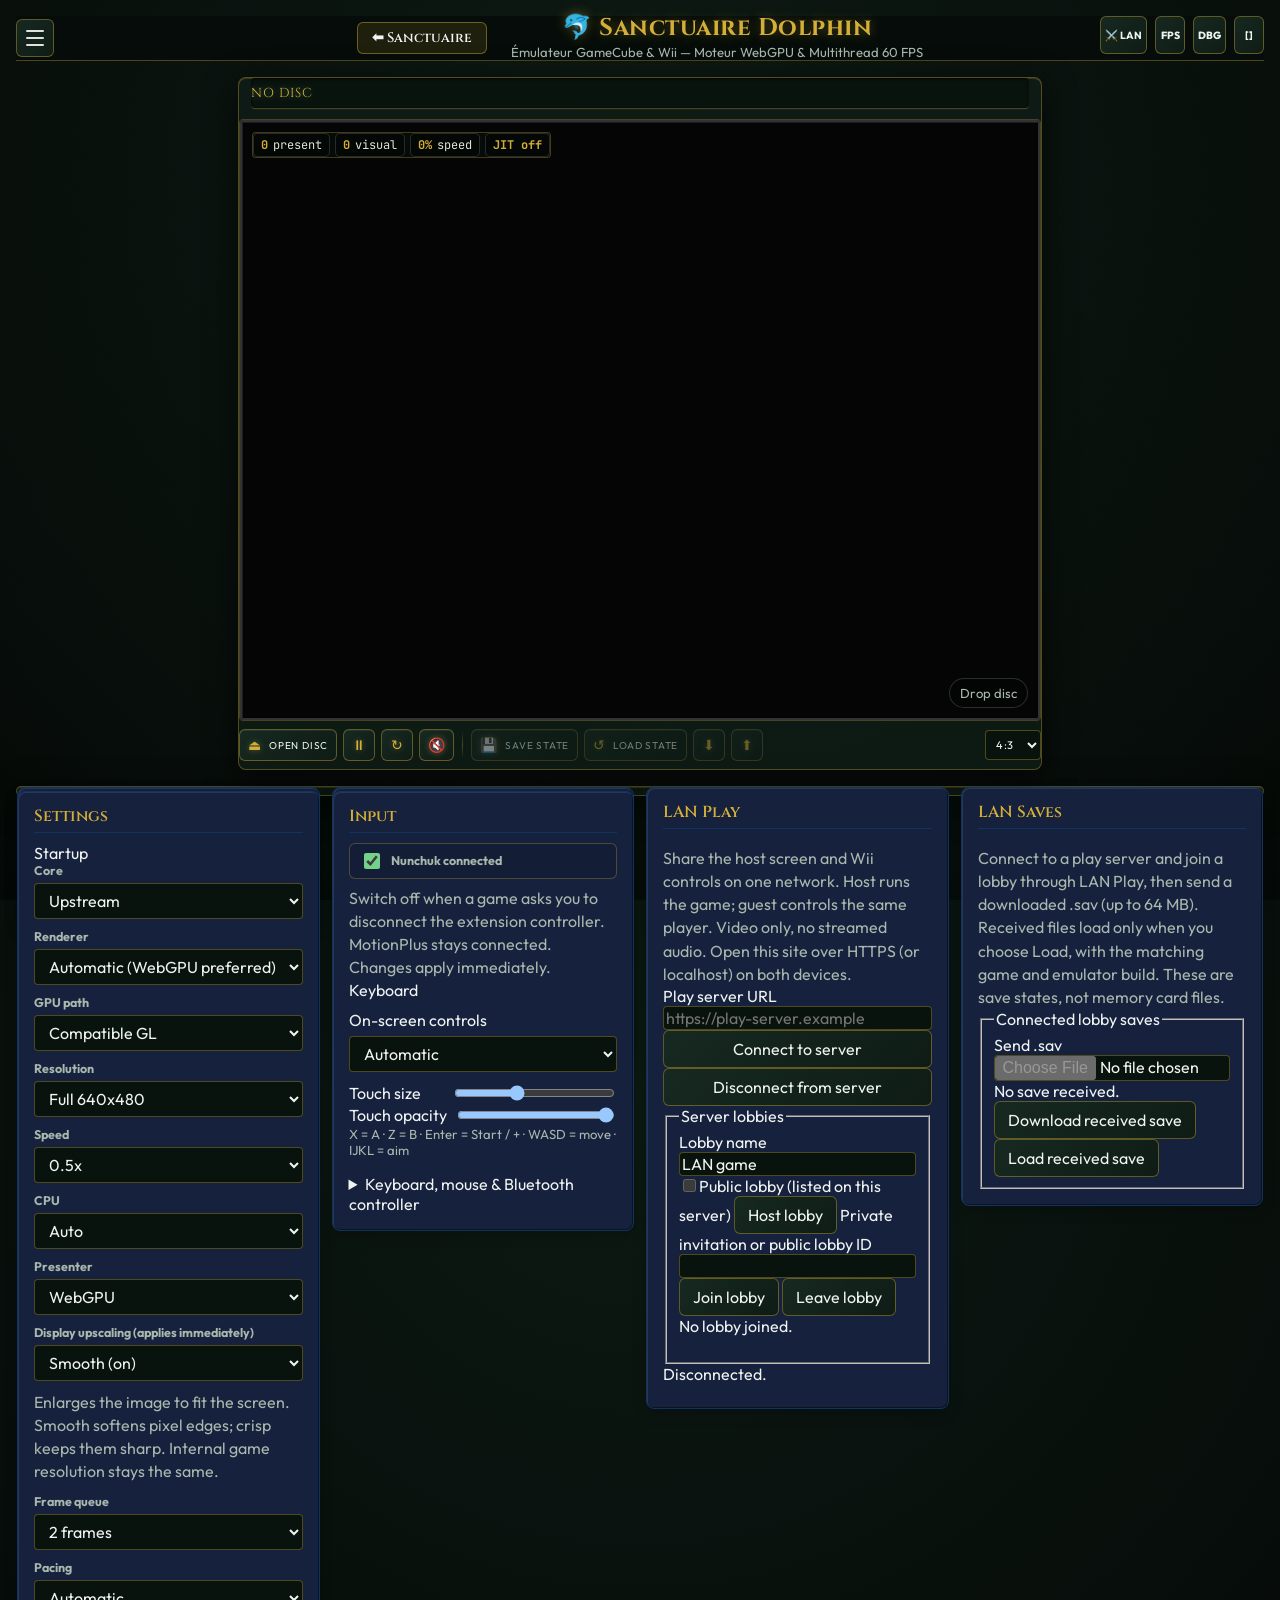
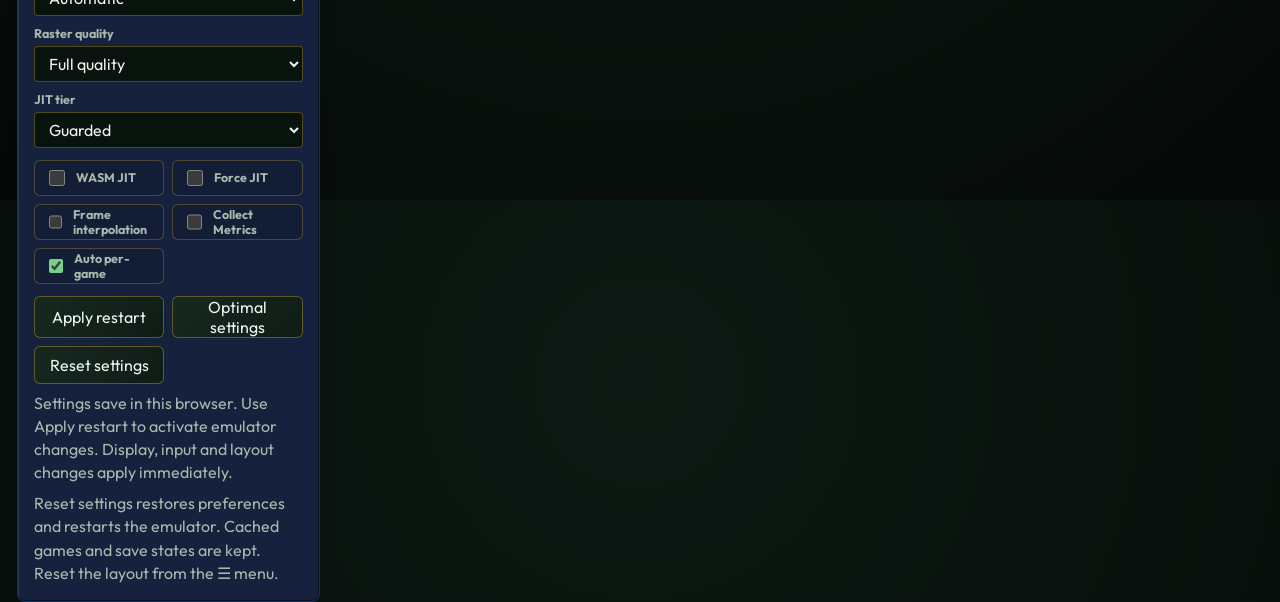
==== commit 29b19377: "feat(netplay): unifier le systeme Coop LAN sur tous les emulateurs (RetroVault, Dolphin, PS2, Dreamc" ====
--- a/emulators/dolphin/index.html
+++ b/emulators/dolphin/index.html
@@ -23,6 +23,7 @@
         </div>
         <div class="topbar-actions">
           <span class="status-pill" id="statusPill">Booting</span>
+          <button class="icon-button tip" id="btn-dolphin-lan" type="button" title="Salon Coop LAN / Netplay" style="color: #34d399; border-color: rgba(52, 211, 153, 0.5); font-weight: 700;">⚔️ LAN</button>
           <button class="icon-button" id="overlayToggle" type="button" title="Toggle FPS overlay" aria-pressed="true">FPS</button>
           <button class="icon-button" id="debugToggle" type="button" title="Toggle diagnostics" aria-expanded="false" aria-controls="debugPanel">DBG</button>
           <button class="icon-button tip" id="panelToggle" type="button"
@@ -517,5 +518,27 @@
                             </div>
 
                             <script type="module" src="./src/pages-bootstrap.js"></script>
+                            <script src="../../js/lan-relay.js"></script>
+                            <script>
+                              window.addEventListener("DOMContentLoaded", () => {
+                                const btnLan = document.getElementById("btn-dolphin-lan");
+                                if (btnLan) {
+                                  btnLan.onclick = () => {
+                                    if (window.SanctuaireLAN) {
+                                      SanctuaireLAN.openModal({
+                                        title: "Sanctuaire Dolphin — GameCube & Wii",
+                                        getCanvas: () => document.getElementById("screen") || document.querySelector("canvas")
+                                      });
+                                    }
+                                  };
+                                }
+                                if (window.SanctuaireLAN) {
+                                  SanctuaireLAN.checkAutoJoin({
+                                    title: "Sanctuaire Dolphin — GameCube & Wii",
+                                    getCanvas: () => document.getElementById("screen") || document.querySelector("canvas")
+                                  });
+                                }
+                              });
+                            </script>
                             </body>
                             </html>
